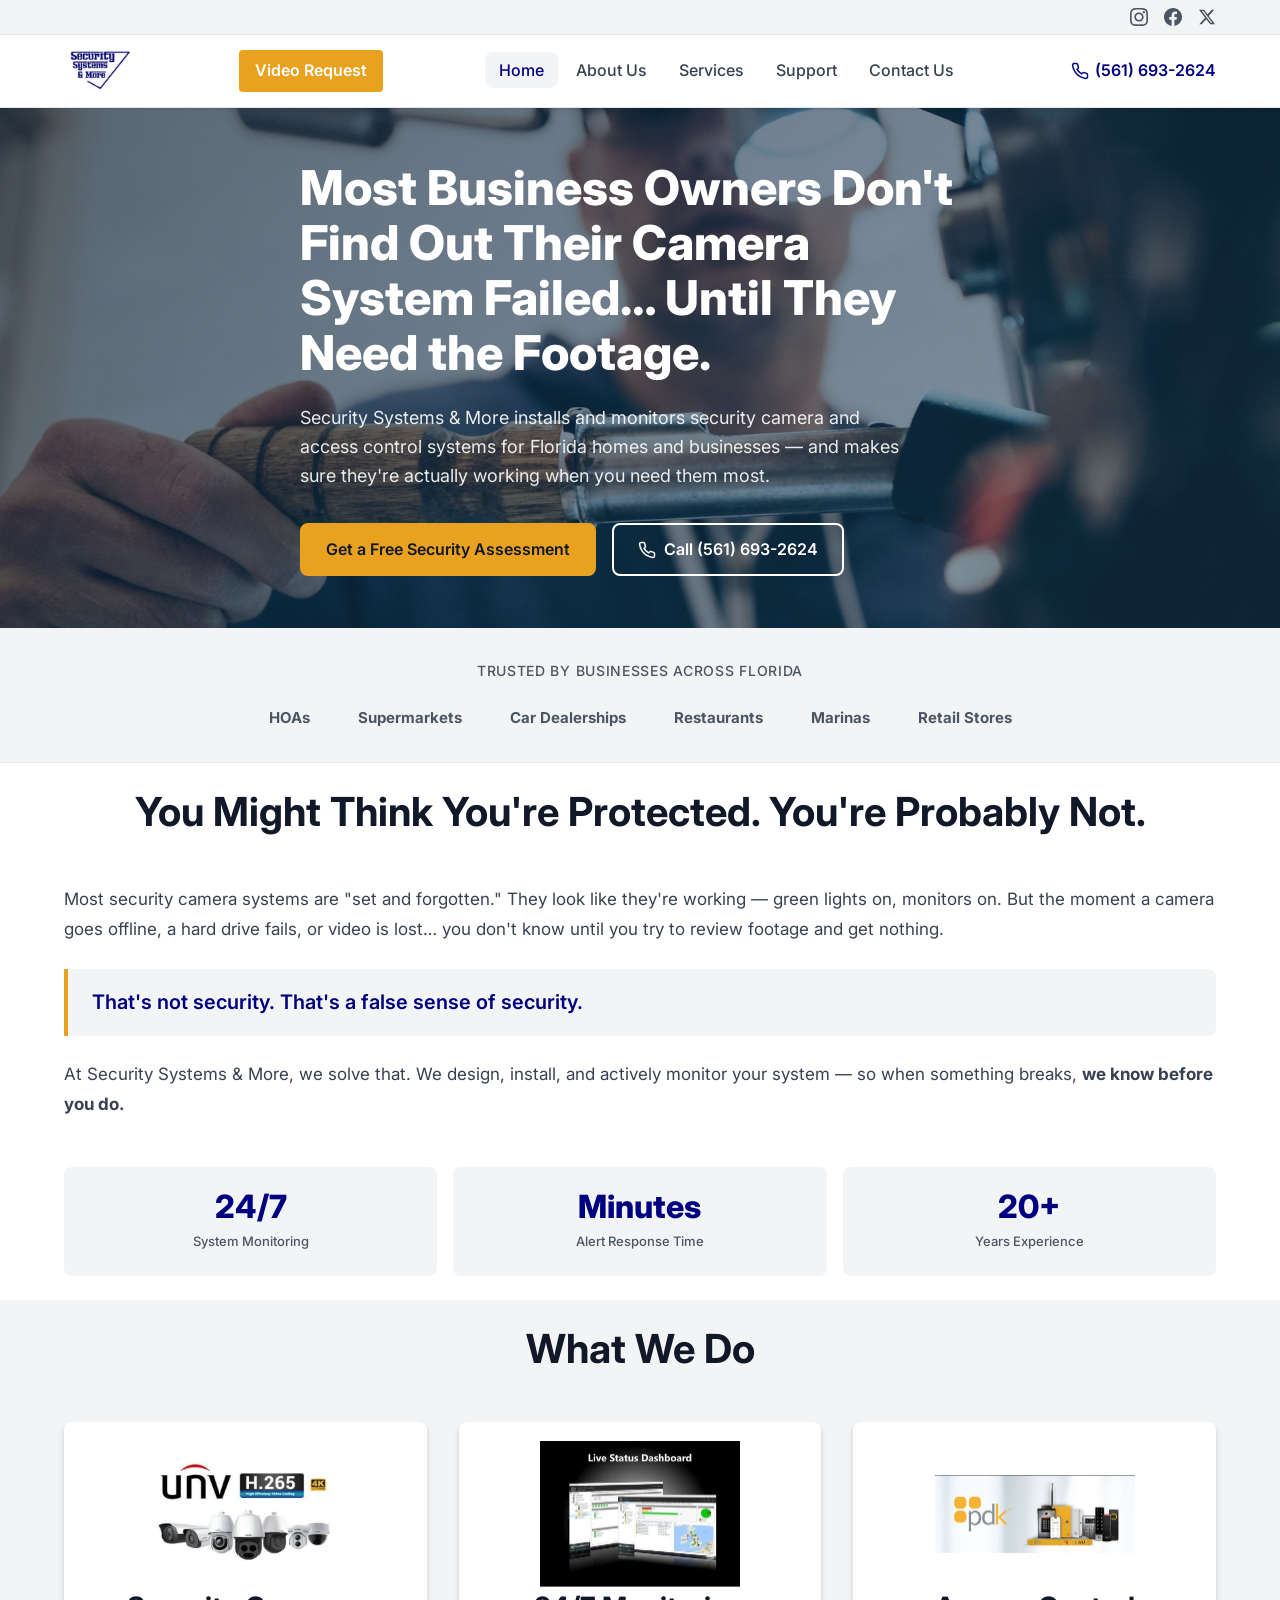
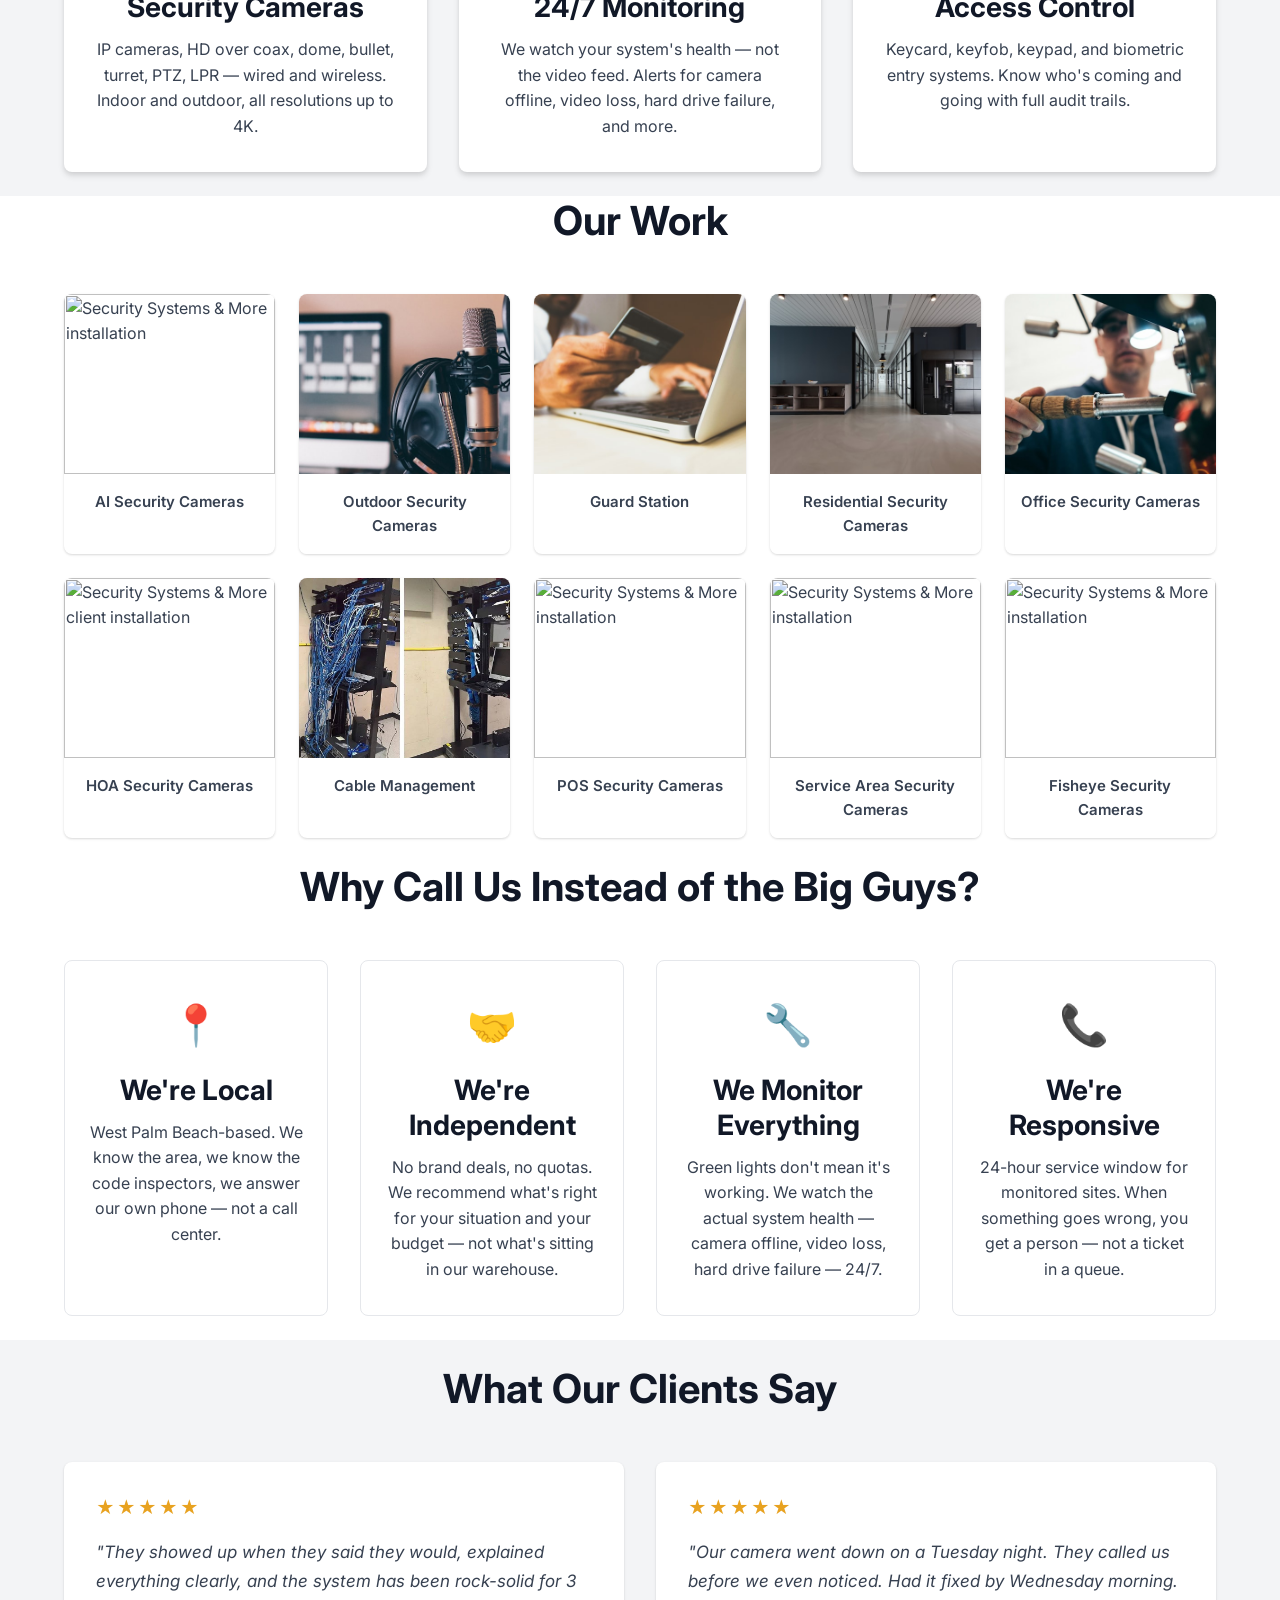
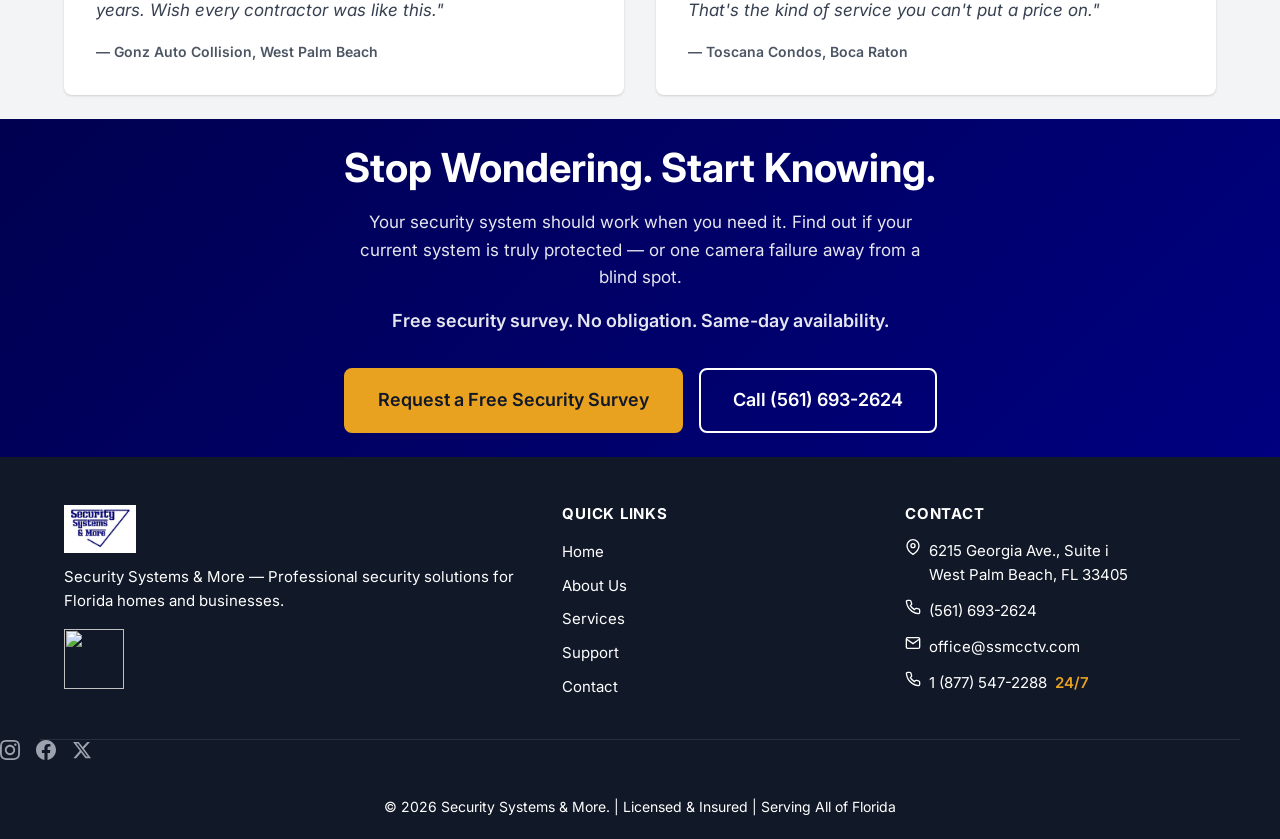
==== index.html @ dcb5bee9 "Move AI Security Cameras to first position" ====
<div class="top-bar"><div class="container top-bar-inner"><div class="top-bar-social"><a href="https://www.instagram.com/ssm_cctv/" target="_blank" rel="noopener" aria-label="Instagram"><svg width="18" height="18" viewBox="0 0 24 24" fill="currentColor"><path d="M12 2.163c3.204 0 3.584.012 4.85.07 3.252.148 4.771 1.691 4.919 4.919.058 1.265.069 1.645.069 4.849 0 3.205-.012 3.584-.069 4.849-.149 3.225-1.664 4.771-4.919 4.919-1.266.058-1.644.07-4.85.07-3.204 0-3.584-.012-4.849-.07-3.26-.149-4.771-1.699-4.919-4.92-.058-1.265-.07-1.644-.07-4.849 0-3.204.013-3.583.07-4.849.149-3.227 1.664-4.771 4.919-4.919 1.266-.057 1.645-.069 4.849-.069zm0-2.163c-3.259 0-3.667.014-4.947.072-4.358.2-6.78 2.618-6.98 6.98-.059 1.281-.073 1.689-.073 4.948 0 3.259.014 3.668.072 4.948.2 4.358 2.618 6.78 6.98 6.98 1.281.058 1.689.072 4.948.072 3.259 0 3.668-.014 4.948-.072 4.354-.2 6.782-2.618 6.979-6.98.059-1.28.073-1.689.073-4.948 0-3.259-.014-3.667-.072-4.947-.196-4.354-2.617-6.78-6.979-6.98-1.281-.059-1.69-.073-4.949-.073zm0 5.838c-3.403 0-6.162 2.759-6.162 6.162s2.759 6.163 6.162 6.163 6.162-2.759 6.162-6.163c0-3.403-2.759-6.162-6.162-6.162zm0 10.162c-2.209 0-4-1.79-4-4 0-2.209 1.791-4 4-4s4 1.791 4 4c0 2.21-1.791 4-4 4zm6.406-11.845c-.796 0-1.441.645-1.441 1.44s.645 1.44 1.441 1.44c.795 0 1.439-.645 1.439-1.44s-.644-1.44-1.439-1.44z"></svg></a><a href="https://www.facebook.com/ssmcctv" target="_blank" rel="noopener" aria-label="Facebook"><svg width="18" height="18" viewBox="0 0 24 24" fill="currentColor"><path d="M24 12.073c0-6.627-5.373-12-12-12s-12 5.373-12 12c0 5.99 4.388 10.954 10.125 11.854v-8.385H7.078v-3.47h3.047V9.43c0-3.007 1.792-4.669 4.533-4.669 1.312 0 2.686.235 2.686.235v2.953H15.83c-1.491 0-1.956.925-1.956 1.874v2.25h3.328l-.532 3.47h-2.796v8.385C19.612 23.027 24 18.062 24 12.073z"></svg></a><a href="https://x.com/security_syst" target="_blank" rel="noopener" aria-label="X"><svg width="18" height="18" viewBox="0 0 24 24" fill="currentColor"><path d="M18.244 2.25h3.308l-7.227 8.26 8.502 11.24H16.17l-5.214-6.817L4.99 21.75H1.68l7.73-8.835L1.254 2.25H8.08l4.713 6.231zm-1.161 17.52h1.833L7.084 4.126H5.117z"></svg></a></div></div></div>
<!DOCTYPE html>
<html lang="en">
<head>
  <meta charset="UTF-8">
  <meta name="viewport" content="width=device-width, initial-scale=1.0">
  <meta name="description" content="Security Systems & More provides professional CCTV monitoring, security camera installation, and access control systems for Florida homes and businesses. 24/7 monitoring alerts you before you're exposed.">
  <meta property="og:title" content="Security Systems & More | Florida Security Cameras & CCTV Monitoring">
  <meta property="og:description" content="Professional CCTV monitoring, security camera installation, and access control systems for Florida homes and businesses. 24/7 monitoring alerts you before you're exposed.">
  <meta property="og:type" content="website">
  <meta property="og:url" content="https://securitysystemsandmore.com/">
  <meta property="og:image" content="https://securitysystemsandmore.com/og-image.png">
  <meta property="og:site_name" content="Security Systems & More">
  <title>Security Systems & More | Florida Security Cameras & CCTV Monitoring</title>
  <link rel="canonical" href="https://securitysystemsandmore.com/">
  <meta property="og:title" content="Security Systems & More | Florida Security Cameras & CCTV Monitoring">
  <meta property="og:description" content="Professional security camera and access control systems for Florida homes and businesses. 24/7 monitoring that actually watches your system.">
  <meta property="og:type" content="website">
  <meta property="og:locale" content="en_US">
  <link rel="icon" type="image/png" sizes="32x32" href="favicon-32.png">
  <link rel="icon" type="image/png" sizes="16x16" href="favicon-16.png">
  <link rel="apple-touch-icon" href="apple-touch-icon.png">
  <link rel="preconnect" href="https://fonts.googleapis.com">
  <link rel="preconnect" href="https://fonts.gstatic.com" crossorigin>
  <link href="https://fonts.googleapis.com/css2?family=Inter:wght@400;500;600;700;800&display=swap" rel="stylesheet">
  <link rel="stylesheet" href="styles.css">
<script type="application/ld+json">
{
  "@context": "https://schema.org",
  "@type": "LocalBusiness",
  "name": "Security Systems & More",
  "description": "Professional CCTV monitoring, security camera installation, and access control systems for Florida homes and businesses.",
  "url": "https://securitysystemsandmore.com",
  "telephone": "+1-561-693-2624",
  "priceRange": "$$",
  "image": "https://securitysystemsandmore.com/logo.png",
  "address": {
    "@type": "PostalAddress",
    "streetAddress": "6215 Georgia Ave., Suite i",
    "addressLocality": "West Palm Beach",
    "addressRegion": "FL",
    "postalCode": "33405",
    "addressCountry": "US"
  },
  "geo": {
    "@type": "GeoCoordinates",
    "latitude": 26.6834,
    "longitude": -80.0364
  },
  "openingHoursSpecification": [
    {
      "@type": "OpeningHoursSpecification",
      "dayOfWeek": ["Monday", "Tuesday", "Wednesday", "Thursday", "Friday"],
      "opens": "09:00",
      "closes": "17:00"
    }
  ],
  "areaServed": {
    "@type": "State",
    "name": "Florida"
  },
  "sameAs": [
    "https://www.instagram.com/ssm_cctv/",
    "https://www.facebook.com/ssmcctv",
    "https://x.com/security_syst"
  ],
  "contactPoint": {
    "@type": "ContactPoint",
    "telephone": "+1-877-547-2288",
    "contactType": "customer support",
    "availableLanguage": "English"
  }
}
</script>
</head>
<body>

  <!-- Navigation -->
  <header class="site-header" id="header">
    <div class="container header-inner">
      <a href="index.html" class="logo" aria-label="Security Systems & More Home">
        <img src="logo.png" alt="Security Systems & More" class="logo-img">
        
      </a>
      <a href="video-request.html" class="header-cta" style="background: var(--accent); color: white; padding: 0.5rem 1rem; border-radius: 4px; text-decoration: none; font-weight: 600; white-space: nowrap;">Video Request</a>
      <nav class="main-nav" id="main-nav" aria-label="Main navigation">
        <ul class="nav-list">
          <li><a href="index.html" class="nav-link active">Home</a></li>
          <li><a href="about.html" class="nav-link">About Us</a></li>
          <li><a href="services.html" class="nav-link">Services</a></li>
          <li><a href="support.html" class="nav-link">Support</a></li>
          <li><a href="contact.html" class="nav-link">Contact Us</a></li>
        </ul>
      </nav>
      <a href="tel:+15616932624" class="header-phone" aria-label="Call us">
        <svg width="18" height="18" viewBox="0 0 24 24" fill="none" stroke="currentColor" stroke-width="2"><path d="M22 16.92v3a2 2 0 0 1-2.18 2 19.79 19.79 0 0 1-8.63-3.07 19.5 19.5 0 0 1-6-6 19.79 19.79 0 0 1-3.07-8.67A2 2 0 0 1 4.11 2h3a2 2 0 0 1 2 1.72 12.84 12.84 0 0 0 .7 2.81 2 2 0 0 1-.45 2.11L8.09 9.91a16 16 0 0 0 6 6l1.27-1.27a2 2 0 0 1 2.11-.45 12.84 12.84 0 0 0 2.81.7A2 2 0 0 1 22 16.92z"></path></svg>
        (561) 693-2624
      </a>
      <button class="mobile-menu-btn" id="mobile-menu-btn" aria-label="Open menu" aria-expanded="false">
        <span class="hamburger-line"></span>
        <span class="hamburger-line"></span>
        <span class="hamburger-line"></span>
      </button>
    </div>
  </header>

  <main id="page">

    <!-- Hero Section -->
    <section class="hero">
      <div class="hero-bg-image" aria-hidden="true">
        <img src="hero-bg.jpg" alt="" loading="eager">
        <div class="hero-overlay"></div>
      </div>
      <div class="container hero-inner">
        <div class="hero-content">
          <h1 class="hero-heading">Most Business Owners Don't Find Out Their Camera System Failed… Until They Need the Footage.</h1>
          <p class="hero-sub">Security Systems & More installs and monitors security camera and access control systems for Florida homes and businesses — and makes sure they're actually working when you need them most.</p>
          <div class="hero-ctas">
            <a href="contact.html" class="btn btn-primary">Get a Free Security Assessment</a>
            <a href="tel:+15616932624" class="btn btn-outline-light">
              <svg width="18" height="18" viewBox="0 0 24 24" fill="none" stroke="currentColor" stroke-width="2"><path d="M22 16.92v3a2 2 0 0 1-2.18 2 19.79 19.79 0 0 1-8.63-3.07 19.5 19.5 0 0 1-6-6 19.79 19.79 0 0 1-3.07-8.67A2 2 0 0 1 4.11 2h3a2 2 0 0 1 2 1.72 12.84 12.84 0 0 0 .7 2.81 2 2 0 0 1-.45 2.11L8.09 9.91a16 16 0 0 0 6 6l1.27-1.27a2 2 0 0 1 2.11-.45 12.84 12.84 0 0 0 2.81.7A2 2 0 0 1 22 16.92z"/></svg>
              Call (561) 693-2624
            </a>
          </div>
        </div>
      </div>
    </section>

    <!-- Trust Bar -->
    <section class="trust-bar">
      <div class="container">
        <p class="trust-label">Trusted by businesses across Florida</p>
        <div class="trust-logos">
          <div class="trust-logo">HOAs</div>
          <div class="trust-logo">Supermarkets</div>
          <div class="trust-logo">Car Dealerships</div>
          <div class="trust-logo">Restaurants</div>
          <div class="trust-logo">Marinas</div>
          <div class="trust-logo">Retail Stores</div>
        </div>
      </div>
    </section>

    <!-- Problem Section -->
    <section class="problem-section">
      <div class="container">
        <h2 class="section-heading">You Might Think You're Protected. You're Probably Not.</h2>
        <div class="problem-content">
          <div class="problem-text">
            <p>Most security camera systems are "set and forgotten." They look like they're working — green lights on, monitors on. But the moment a camera goes offline, a hard drive fails, or video is lost… you don't know until you try to review footage and get nothing.</p>
            <p class="problem-highlight">That's not security. That's a false sense of security.</p>
            <p>At Security Systems & More, we solve that. We design, install, and actively monitor your system — so when something breaks, <strong>we know before you do.</strong></p>
          </div>
          <div class="problem-stats">
            <div class="stat-box">
              <span class="stat-number">24/7</span>
              <span class="stat-label">System Monitoring</span>
            </div>
            <div class="stat-box">
              <span class="stat-number">Minutes</span>
              <span class="stat-label">Alert Response Time</span>
            </div>
            <div class="stat-box">
              <span class="stat-number">20+</span>
              <span class="stat-label">Years Experience</span>
            </div>
          </div>
        </div>
      </div>
    </section>

    <!-- Services Overview -->
    <section class="process-section">
      <div class="container">
        <h2 class="section-heading">What We Do</h2>
        <div class="process-grid">
          <div class="process-card">
            <div class="process-icon"><img src="images/icon-camera.jpg" alt="Security Cameras"></div>
            <h3>Security Cameras</h3>
            <p>IP cameras, HD over coax, dome, bullet, turret, PTZ, LPR — wired and wireless. Indoor and outdoor, all resolutions up to 4K.</p>
          </div>
          <div class="process-card">
            <div class="process-icon"><img src="images/icon-monitoring.jpg" alt="24/7 Monitoring"></div>
            <h3>24/7 Monitoring</h3>
            <p>We watch your system's health — not the video feed. Alerts for camera offline, video loss, hard drive failure, and more.</p>
          </div>
          <div class="process-card">
            <div class="process-icon"><img src="images/icon-access.jpg" alt="Access Control"></div>
            <h3>Access Control</h3>
            <p>Keycard, keyfob, keypad, and biometric entry systems. Know who's coming and going with full audit trails.</p>
          </div>
        </div>
      </div>
    </section>

    <!-- Gallery Strip -->
    <section class="gallery-section">
      <div class="container">
        <h2 class="section-heading">Our Work</h2>
        <div class="gallery-grid">
<div class="gallery-item">
            <img src="gallery-cam7.jpg" alt="Security Systems & More installation" loading="lazy">
            <div class="gallery-caption">AI Security Cameras</div>
          </div>
<div class="gallery-item">
            <img src="gallery-cam1.jpg" alt="Security camera mounted on building exterior" loading="lazy">
            <div class="gallery-caption">Outdoor Security Cameras</div>
          </div>
<div class="gallery-item">
            <img src="gallery-cam2.jpg" alt="Security camera system installation" loading="lazy">
            <div class="gallery-caption">Guard Station</div>
          </div>
<div class="gallery-item">
            <img src="gallery-cam3.jpg" alt="Surveillance camera close-up" loading="lazy">
            <div class="gallery-caption">Residential Security Cameras</div>
          </div>
<div class="gallery-item">
            <img src="gallery-cam4.jpg" alt="Security camera outdoor installation" loading="lazy">
            <div class="gallery-caption">Office Security Cameras</div>
          </div>
<div class="gallery-item">
            <img src="gallery-cam5.jpg" alt="Security Systems & More client installation" loading="lazy">
            <div class="gallery-caption">HOA Security Cameras</div>
          </div>
<div class="gallery-item">
            <img src="gallery-cam6.jpg" alt="Security Systems & More installation" loading="lazy">
            <div class="gallery-caption">Cable Management</div>
          </div>
<div class="gallery-item">
            <img src="gallery-cam8.jpg" alt="Security Systems & More installation" loading="lazy">
            <div class="gallery-caption">POS Security Cameras</div>
          </div>
<div class="gallery-item">
            <img src="gallery-cam9.jpg" alt="Security Systems & More installation" loading="lazy">
            <div class="gallery-caption">Service Area Security Cameras</div>
          </div>
<div class="gallery-item">
            <img src="gallery-cam10.jpg" alt="Security Systems & More installation" loading="lazy">
            <div class="gallery-caption">Fisheye Security Cameras</div>
          </div>
          </div>
        </section>

    <!-- Differentiators -->
    <section class="diff-section">
      <div class="container">
        <h2 class="section-heading">Why Call Us Instead of the Big Guys?</h2>
        <div class="diff-grid">
          <div class="diff-card">
            <div class="diff-icon">📍</div>
            <h3>We're Local</h3>
            <p>West Palm Beach-based. We know the area, we know the code inspectors, we answer our own phone — not a call center.</p>
          </div>
          <div class="diff-card">
            <div class="diff-icon">🤝</div>
            <h3>We're Independent</h3>
            <p>No brand deals, no quotas. We recommend what's right for your situation and your budget — not what's sitting in our warehouse.</p>
          </div>
          <div class="diff-card">
            <div class="diff-icon">🔧</div>
            <h3>We Monitor Everything</h3>
            <p>Green lights don't mean it's working. We watch the actual system health — camera offline, video loss, hard drive failure — 24/7.</p>
          </div>
          <div class="diff-card">
            <div class="diff-icon">📞</div>
            <h3>We're Responsive</h3>
            <p>24-hour service window for monitored sites. When something goes wrong, you get a person — not a ticket in a queue.</p>
          </div>
        </div>
      </div>
    </section>

    <section class="testimonials-section">
      <div class="container">
        <h2 class="section-heading">What Our Clients Say</h2>
        <div class="testimonials-grid">
          <div class="testimonial-card">
            <div class="testimonial-stars">★★★★★</div>
            <p class="testimonial-text">"They showed up when they said they would, explained everything clearly, and the system has been rock-solid for 3 years. Wish every contractor was like this."</p>
            <p class="testimonial-author">— Gonz Auto Collision, West Palm Beach</p>
          </div>
          <div class="testimonial-card">
            <div class="testimonial-stars">★★★★★</div>
            <p class="testimonial-text">"Our camera went down on a Tuesday night. They called us before we even noticed. Had it fixed by Wednesday morning. That's the kind of service you can't put a price on."</p>
            <p class="testimonial-author">— Toscana Condos, Boca Raton</p>
          </div>
        </div>
      </div>
    </section>

    <!-- CTA Section -->
    <section class="cta-section">
      <div class="container">
        <h2>Stop Wondering. Start Knowing.</h2>
        <p>Your security system should work when you need it. Find out if your current system is truly protected — or one camera failure away from a blind spot.</p>
        <p class="cta-sub">Free security survey. No obligation. Same-day availability.</p>
        <div class="cta-buttons">
          <a href="contact.html" class="btn btn-primary btn-lg">Request a Free Security Survey</a>
          <a href="tel:+15616932624" class="btn btn-outline-white btn-lg">Call (561) 693-2624</a>
      
        </div>
      </div>
    </section>

  </main>

  <!-- Footer -->
  <footer class="site-footer">
    <div class="container footer-inner">
      <div class="footer-brand">
        <a href="index.html" class="footer-logo">
          <img src="logo.png" alt="Security Systems & More" class="logo-img">
          
        </a>
        <p class="footer-tagline">Security Systems & More — Professional security solutions for Florida homes and businesses.</p>
        <img src="images/footer-logo.png" alt="" style="height: 60px; margin-top: 0.75rem;">
      </div>
      <div class="footer-links">
        <h4>Quick Links</h4>
        <ul>
          <li><a href="index.html">Home</a></li>
          <li><a href="about.html">About Us</a></li>
          <li><a href="services.html">Services</a></li>
          <li><a href="support.html">Support</a></li>
          <li><a href="contact.html">Contact</a></li>
        </ul>
      </div>
      <div class="footer-contact">
        <h4>Contact</h4>
        <p>
          <svg width="16" height="16" viewBox="0 0 24 24" fill="none" stroke="currentColor" stroke-width="2"><path d="M21 10c0 7-9 13-9 13s-9-6-9-13a9 9 0 0 1 18 0z"></path><circle cx="12" cy="10" r="3"></circle></svg>
          6215 Georgia Ave., Suite i<br>West Palm Beach, FL 33405
        </p>
        <p>
          <svg width="16" height="16" viewBox="0 0 24 24" fill="none" stroke="currentColor" stroke-width="2"><path d="M22 16.92v3a2 2 0 0 1-2.18 2 19.79 19.79 0 0 1-8.63-3.07 19.5 19.5 0 0 1-6-6 19.79 19.79 0 0 1-3.07-8.67A2 2 0 0 1 4.11 2h3a2 2 0 0 1 2 1.72 12.84 12.84 0 0 0 .7 2.81 2 2 0 0 1-.45 2.11L8.09 9.91a16 16 0 0 0 6 6l1.27-1.27a2 2 0 0 1 2.11-.45 12.84 12.84 0 0 0 2.81.7A2 2 0 0 1 22 16.92z"/></svg>
          <a href="tel:+15616932624">(561) 693-2624</a>
        </p>
        <p>
          <svg width="16" height="16" viewBox="0 0 24 24" fill="none" stroke="currentColor" stroke-width="2"><path d="M4 4h16c1.1 0 2 .9 2 2v12c0 1.1-.9 2-2 2H4c-1.1 0-2-.9-2-2V6c0-1.1.9-2 2-2z"></path><polyline points="22,6 12,13 2,6"></polyline></svg>
          <a href="mailto:office@ssmcctv.com">office@ssmcctv.com</a>
        </p>
        <p>
          <svg width="16" height="16" viewBox="0 0 24 24" fill="none" stroke="currentColor" stroke-width="2"><path d="M22 16.92v3a2 2 0 0 1-2.18 2 19.79 19.79 0 0 1-8.63-3.07 19.5 19.5 0 0 1-6-6 19.79 19.79 0 0 1-3.07-8.67A2 2 0 0 1 4.11 2h3a2 2 0 0 1 2 1.72 12.84 12.84 0 0 0 .7 2.81 2 2 0 0 1-.45 2.11L8.09 9.91a16 16 0 0 0 6 6l1.27-1.27a2 2 0 0 1 2.11-.45 12.84 12.84 0 0 0 2.81.7A2 2 0 0 1 22 16.92z"></path></svg>
          <a href="tel:+18775472288">1 (877) 547-2288</a> <span style="color: var(--accent); font-weight: 600;">24/7</span>
        </p>
      </div>
    </div>
        <div class="footer-social">
          <a href="https://www.instagram.com/ssm_cctv/" target="_blank" rel="noopener" aria-label="Instagram"><svg width="20" height="20" viewBox="0 0 24 24" fill="currentColor"><path d="M12 2.163c3.204 0 3.584.012 4.85.07 3.252.148 4.771 1.691 4.919 4.919.058 1.265.069 1.645.069 4.849 0 3.205-.012 3.584-.069 4.849-.149 3.225-1.664 4.771-4.919 4.919-1.266.058-1.644.07-4.85.07-3.204 0-3.584-.012-4.849-.07-3.26-.149-4.771-1.699-4.919-4.92-.058-1.265-.07-1.644-.07-4.849 0-3.204.013-3.583.07-4.849.149-3.227 1.664-4.771 4.919-4.919 1.266-.057 1.645-.069 4.849-.069zm0-2.163c-3.259 0-3.667.014-4.947.072-4.358.2-6.78 2.618-6.98 6.98-.059 1.281-.073 1.689-.073 4.948 0 3.259.014 3.668.072 4.948.2 4.358 2.618 6.78 6.98 6.98 1.281.058 1.689.072 4.948.072 3.259 0 3.668-.014 4.948-.072 4.354-.2 6.782-2.618 6.979-6.98.059-1.28.073-1.689.073-4.948 0-3.259-.014-3.667-.072-4.947-.196-4.354-2.617-6.78-6.979-6.98-1.281-.059-1.69-.073-4.949-.073zm0 5.838c-3.403 0-6.162 2.759-6.162 6.162s2.759 6.163 6.162 6.163 6.162-2.759 6.162-6.163c0-3.403-2.759-6.162-6.162-6.162zm0 10.162c-2.209 0-4-1.79-4-4 0-2.209 1.791-4 4-4s4 1.791 4 4c0 2.21-1.791 4-4 4zm6.406-11.845c-.796 0-1.441.645-1.441 1.44s.645 1.44 1.441 1.44c.795 0 1.439-.645 1.439-1.44s-.644-1.44-1.439-1.44z"></path></svg></a>
          <a href="https://www.facebook.com/ssmcctv" target="_blank" rel="noopener" aria-label="Facebook"><svg width="20" height="20" viewBox="0 0 24 24" fill="currentColor"><path d="M24 12.073c0-6.627-5.373-12-12-12s-12 5.373-12 12c0 5.99 4.388 10.954 10.125 11.854v-8.385H7.078v-3.47h3.047V9.43c0-3.007 1.792-4.669 4.533-4.669 1.312 0 2.686.235 2.686.235v2.953H15.83c-1.491 0-1.956.925-1.956 1.874v2.25h3.328l-.532 3.47h-2.796v8.385C19.612 23.027 24 18.062 24 12.073z"></path></svg></a>
          <a href="https://x.com/security_syst" target="_blank" rel="noopener" aria-label="X"><svg width="20" height="20" viewBox="0 0 24 24" fill="currentColor"><path d="M18.244 2.25h3.308l-7.227 8.26 8.502 11.24H16.17l-5.214-6.817L4.99 21.75H1.68l7.73-8.835L1.254 2.25H8.08l4.713 6.231zm-1.161 17.52h1.833L7.084 4.126H5.117z"></path></svg></a>
        </div>
    <div class="footer-bottom">
      <div class="container">
        <p>© 2026 Security Systems & More. | Licensed & Insured | Serving All of Florida</p>
      </div>
    </div>
  </footer>

  

<!-- Chat Popup Notification -->
<div id="chat-popup" class="chat-popup" style="display:none;">
  <div class="chat-popup-content">
    <span class="chat-popup-close" onclick="closeChatPopup()">×</span>
    <div class="chat-popup-icon">💬</div>
    <div class="chat-popup-text">
      <strong>Chat with us!</strong>
      <p>Have questions? We are here to help.</p>
      <p style="font-size: 0.8rem; opacity: 0.9;">Mon-Fri 9am-5pm</p>
    </div>
  </div>
</div>
<style>
.chat-popup {
  position: fixed;
  bottom: 140px;
  right: 20px;
  z-index: 9999;
  animation: slideUp 0.5s ease-out forwards;
  font-family: inherit;
}
@keyframes slideUp {
  from { opacity: 0; transform: translateY(30px); }
  to { opacity: 1; transform: translateY(0); }
}
.chat-popup-content {
  background: #0055a4;
  color: white;
  padding: 1rem 1.25rem;
  border-radius: 12px;
  box-shadow: 0 4px 20px rgba(0,0,0,0.25);
  display: flex;
  align-items: center;
  gap: 0.75rem;
  max-width: 280px;
  position: relative;
  animation: pulse 2s infinite;
}
@keyframes pulse {
  0%, 100% { box-shadow: 0 4px 20px rgba(0,0,0,0.25); }
  50% { box-shadow: 0 4px 30px rgba(0,85,164,0.5); }
}
.chat-popup-icon { font-size: 1.75rem; flex-shrink: 0; }
.chat-popup-text { font-size: 0.9rem; line-height: 1.4; }
.chat-popup-text strong { display: block; margin-bottom: 0.25rem; }
.chat-popup-text p { margin: 0; opacity: 0.9; }
.chat-popup-close {
  position: absolute;
  top: -8px;
  right: -8px;
  background: #003366;
  color: white;
  width: 24px;
  height: 24px;
  border-radius: 50%;
  text-align: center;
  line-height: 24px;
  cursor: pointer;
  font-size: 1rem;
}
.chat-popup-close:hover { background: #002244; }
</style>
<script>
function closeChatPopup() {
  document.getElementById("chat-popup").style.display = "none";
  localStorage.setItem("chatPopupShown" , "true");
}
window.addEventListener("load", function() {
  if (!localStorage.getItem("chatPopupShown")) {
    setTimeout(function() {
      document.getElementById("chat-popup").style.display = "block";
    }, 3000);
  }
});
</script>
<script src="script.js"></script>

<!-- Start Pidj Chat Code -->
<script type="text/javascript">
(function() {
var pc = document.createElement("script"); pc.type = "text/javascript"; pc.async = true;
pc.src = "https://bubble.broadvoice.com/chat/button/pc:20e048a5-22ce-5022-b786-1fc5341ee40c:aDxza.js?t=" + Date.now() + "";
var s = document.getElementsByTagName("script")[0]; s.parentNode.insertBefore(pc, s);
})();
</script>
<!-- End Pidj Chat Code -->

<style>
.chat-popup {
  position: fixed;
  bottom: 140px;
  right: 20px;
  z-index: 9999;
  animation: slideUp 0.5s ease-out forwards;
  font-family: inherit;
}
@keyframes slideUp {
  from { opacity: 0; transform: translateY(30px); }
  to { opacity: 1; transform: translateY(0); }
}
.chat-popup-content {
  background: #0055a4;
  color: white;
  padding: 1rem 1.25rem;
  border-radius: 12px;
  box-shadow: 0 4px 20px rgba(0,0,0,0.25);
  display: flex;
  align-items: center;
  gap: 0.75rem;
  max-width: 280px;
  position: relative;
  animation: pulse 2s infinite;
}
@keyframes pulse {
  0%, 100% { box-shadow: 0 4px 20px rgba(0,0,0,0.25); }
  50% { box-shadow: 0 4px 30px rgba(0,85,164,0.5); }
}
.chat-popup-icon { font-size: 1.75rem; flex-shrink: 0; }
.chat-popup-text { font-size: 0.9rem; line-height: 1.4; }
.chat-popup-text strong { display: block; margin-bottom: 0.25rem; }
.chat-popup-text p { margin: 0; opacity: 0.9; }
.chat-popup-close {
  position: absolute;
  top: -8px;
  right: -8px;
  background: #003366;
  color: white;
  width: 24px;
  height: 24px;
  border-radius: 50%;
  text-align: center;
  line-height: 24px;
  cursor: pointer;
  font-size: 1rem;
}
.chat-popup-close:hover { background: #002244; }
</style>
<script>
function closeChatPopup() {
  document.getElementById('chat-popup').style.display = 'none';
  localStorage.setItem('chatPopupShown' , 'true');
}
window.addEventListener('load', function() {
  if (!localStorage.getItem('chatPopupShown')) {
    setTimeout(function() {
      document.getElementById('chat-popup').style.display = 'block';
    }, 3000);
  }
});
</script>
</body>
</html>
---- styles.css ----
/* ============================================
   Security Systems & More — Styles
   Modern, responsive, professional
   ============================================ */

/* --- CSS Variables --- */
:root {
  --primary: #000080;
  --primary-dark: #000050;
  --primary-light: #0000b3;
  --accent: #e8a220;
  --accent-dark: #c78510;
  --dark: #111827;
  --gray-900: #1f2937;
  --gray-700: #374151;
  --gray-600: #4b5563;
  --gray-400: #9ca3af;
  --gray-200: #e5e7eb;
  --gray-100: #f3f4f6;
  --white: #ffffff;
  --error: #dc2626;
  --success: #16a34a;

  --font: 'Inter', -apple-system, BlinkMacSystemFont, 'Segoe UI', sans-serif;
  --radius: 8px;
  --shadow: 0 1px 3px rgba(0,0,0,0.1), 0 1px 2px rgba(0,0,0,0.06);
  --shadow-md: 0 4px 6px rgba(0,0,0,0.1), 0 2px 4px rgba(0,0,0,0.06);
  --shadow-lg: 0 10px 15px rgba(0,0,0,0.1), 0 4px 6px rgba(0,0,0,0.05);
  --transition: 0.2s ease;
}

/* --- Reset & Base --- */
*, *::before, *::after {
  box-sizing: border-box;
  margin: 0;
  padding: 0;
}

html {
  scroll-behavior: smooth;
  font-size: 16px;
}

body {
  font-family: var(--font);
  color: var(--gray-700);
  line-height: 1.6;
  background: var(--white);
  -webkit-font-smoothing: antialiased;
}

img {
  max-width: 100%;
  height: auto;
  display: block;
}

a {
  color: var(--primary);
  text-decoration: none;
  transition: color var(--transition);
}

a:hover {
  color: var(--primary-light);
}

ul {
  list-style: none;
}

/* --- Typography --- */
h1, h2, h3, h4, h5, h6 {
  color: var(--dark);
  font-weight: 700;
  line-height: 1.25;
}

h1 { font-size: clamp(2rem, 5vw, 3.5rem); font-weight: 800; }
h2 { font-size: clamp(1.75rem, 4vw, 2.5rem); }
h3 { font-size: clamp(1.25rem, 3vw, 1.75rem); }
h4 { font-size: 1.125rem; }

p { margin-bottom: 1rem; }
p:last-child { margin-bottom: 0; }

/* --- Layout --- */
.container {
  max-width: 1200px;
  margin: 0 auto;
  padding: 0 1.5rem;
}

/* --- Buttons --- */
.btn {
  display: inline-flex;
  align-items: center;
  justify-content: center;
  gap: 0.5rem;
  padding: 0.75rem 1.5rem;
  font-family: var(--font);
  font-size: 1rem;
  font-weight: 600;
  border-radius: var(--radius);
  border: 2px solid transparent;
  cursor: pointer;
  transition: all var(--transition);
  text-decoration: none;
  white-space: nowrap;
}

.btn-primary {
  background: var(--accent);
  color: var(--dark);
  border-color: var(--accent);
}

.btn-primary:hover {
  background: var(--accent-dark);
  border-color: var(--accent-dark);
  color: var(--dark);
}

.btn-outline-light {
  background: transparent;
  color: var(--white);
  border-color: var(--white);
}

.btn-outline-light:hover {
  background: var(--white);
  color: var(--primary);
}

.btn-outline-white {
  background: transparent;
  color: var(--white);
  border-color: var(--white);
}

.btn-outline-white:hover {
  background: var(--white);
  color: var(--primary);
}

.btn-outline {
  background: transparent;
  color: var(--primary);
  border-color: var(--primary);
}

.btn-outline:hover {
  background: var(--primary);
  color: var(--white);
}

.btn-lg {
  padding: 1rem 2rem;
  font-size: 1.125rem;
}

.btn-block {
  width: 100%;
}

/* --- Site Header --- */
.site-header {
  background: var(--white);
  border-bottom: 1px solid var(--gray-200);
  position: sticky;
  top: 0;
  z-index: 100;
  box-shadow: var(--shadow);
}

.header-inner {
  display: flex;
  align-items: center;
  justify-content: space-between;
  height: 72px;
}

.logo {
  display: flex;
  align-items: center;
  gap: 0.5rem;
  text-decoration: none;
}

.logo-img {
  height: 48px;
  width: auto;
  display: block;
}

.logo-icon {
  font-size: 1.75rem;
}

.logo-text {
  font-size: 1.5rem;
  font-weight: 800;
  color: var(--primary);
  letter-spacing: -0.025em;
}

.main-nav .nav-list {
  display: flex;
  align-items: center;
  gap: 0.25rem;
}

.nav-link {
  padding: 0.5rem 0.875rem;
  font-weight: 500;
  color: var(--gray-700);
  border-radius: var(--radius);
  transition: all var(--transition);
}

.nav-link:hover,
.nav-link.active {
  color: var(--primary);
  background: var(--gray-100);
}

.nav-cta {
  background: var(--accent);
  color: var(--dark) !important;
  font-weight: 600;
}

.nav-cta:hover {
  background: var(--accent-dark);
}

.header-phone {
  display: flex;
  align-items: center;
  gap: 0.375rem;
  font-weight: 600;
  color: var(--primary);
  white-space: nowrap;
}

.header-phone:hover {
  color: var(--accent-dark);
}

.mobile-menu-btn {
  display: none;
  flex-direction: column;
  justify-content: center;
  gap: 5px;
  width: 40px;
  height: 40px;
  background: none;
  border: none;
  cursor: pointer;
  padding: 8px;
  border-radius: var(--radius);
}

.mobile-menu-btn:hover {
  background: var(--gray-100);
}

.hamburger-line {
  display: block;
  width: 100%;
  height: 2px;
  background: var(--gray-700);
  border-radius: 2px;
  transition: var(--transition);
}

/* --- Hero with Background Image --- */
.hero {
  position: relative;
  background: var(--primary-dark);
  color: var(--white);
  padding: 0;
  overflow: hidden;
  min-height: 520px;
  display: flex;
  align-items: center;
}

.hero-bg-image {
  position: absolute;
  inset: 0;
  z-index: 0;
}

.hero-bg-image img {
  width: 100%;
  height: 100%;
  object-fit: cover;
  object-position: center;
}

.hero-overlay {
  position: absolute;
  inset: 0;
  background: linear-gradient(135deg, rgba(10,30,55,0.65) 0%, rgba(26,58,92,0.50) 100%);
}

.hero-inner {
  position: relative;
  z-index: 1;
  padding: 1.5rem 0;
}

.hero-content {
  max-width: 680px;
  background: none;
  padding: 0;
  border-radius: 0;
}

.hero-heading {
  color: var(--white);
  margin-bottom: 1.5rem;
  line-height: 1.15;
  font-size: clamp(1.875rem, 5vw, 3rem);
}

.hero-sub {
  font-size: 1.125rem;
  color: rgba(255,255,255,0.9);
  margin-bottom: 2rem;
  max-width: 600px;
}

.hero-ctas {
  display: flex;
  flex-wrap: wrap;
  gap: 1rem;
}

/* --- Trust Bar --- */
.trust-bar {
  background: var(--gray-100);
  padding: 2rem 0;
  border-bottom: 1px solid var(--gray-200);
}

.trust-label {
  text-align: center;
  font-size: 0.875rem;
  font-weight: 500;
  color: var(--gray-600);
  text-transform: uppercase;
  letter-spacing: 0.05em;
  margin-bottom: 1.5rem;
}

.trust-logos {
  display: flex;
  flex-wrap: wrap;
  justify-content: center;
  gap: 1.5rem 3rem;
}

.trust-logo {
  font-weight: 700;
  color: var(--gray-600);
  font-size: 0.9375rem;
  opacity: 1;
  transition: opacity var(--transition);
}

.trust-logo:hover {
  opacity: 1;
}

/* --- Section Headings --- */
.section-heading {
  text-align: center;
  margin-bottom: 3rem;
}

/* --- Problem Section --- */
.problem-section {
  padding: 1.5rem 0;
  background: var(--white);
}

.problem-content {
  display: grid;
  grid-template-columns: 1fr;
  gap: 3rem;
  align-items: center;
}

.problem-text p {
  font-size: 1.0625rem;
  line-height: 1.75;
}

.problem-highlight {
  font-size: 1.25rem !important;
  font-weight: 600;
  color: var(--primary);
  padding: 1rem 1.5rem;
  background: var(--gray-100);
  border-left: 4px solid var(--accent);
  border-radius: 0 var(--radius) var(--radius) 0;
  margin: 1.5rem 0;
}

.problem-stats {
  display: grid;
  grid-template-columns: repeat(3, 1fr);
  gap: 1rem;
}

.stat-box {
  text-align: center;
  padding: 1.5rem 1rem;
  background: var(--gray-100);
  border-radius: var(--radius);
}

.stat-number {
  display: block;
  font-size: 2rem;
  font-weight: 800;
  color: var(--primary);
  line-height: 1;
  margin-bottom: 0.5rem;
}

.stat-label {
  font-size: 0.8125rem;
  color: var(--gray-600);
  font-weight: 500;
}

/* --- Process Section --- */
.process-section {
  padding: 1.5rem 0;
  background: var(--gray-100);
}

.process-grid {
  display: grid;
  grid-template-columns: repeat(auto-fit, minmax(280px, 1fr));
  gap: 2rem;
}

.process-card {
  background: var(--white);
  padding: 2rem;
  border-radius: var(--radius);
  box-shadow: var(--shadow-md);
  text-align: center;
  transition: transform var(--transition), box-shadow var(--transition);
}

.process-card:hover {
  transform: translateY(-4px);
  box-shadow: var(--shadow-lg);
}

.process-number {
  display: inline-flex;
  align-items: center;
  justify-content: center;
  width: 48px;
  height: 48px;
  background: var(--primary);
  color: var(--white);
  font-size: 1.25rem;
  font-weight: 800;
  border-radius: 50%;
  margin-bottom: 1rem;
}

.process-card h3 {
  margin-bottom: 0.75rem;
}

/* --- Differentiators --- */
.diff-section {
  padding: 1.5rem 0;
  background: var(--white);
}

.diff-grid {
  display: grid;
  grid-template-columns: repeat(4, 1fr);
  gap: 2rem;
}

@media (max-width: 1024px) {
  .diff-grid {
    grid-template-columns: repeat(2, 1fr);
  }
}

@media (max-width: 600px) {
  .diff-grid {
    grid-template-columns: 1fr;
  }
}

.diff-card {
  text-align: center;
  padding: 2rem 1.5rem;
  border: 1px solid var(--gray-200);
  border-radius: var(--radius);
  transition: all var(--transition);
}

.diff-card:hover {
  border-color: var(--primary);
  box-shadow: var(--shadow-md);
}

.diff-icon {
  font-size: 2.5rem;
  margin-bottom: 1rem;
}

.diff-card h3 {
  margin-bottom: 0.75rem;
}

/* --- Testimonials --- */
.testimonials-section {
  padding: 1.5rem 0;
  background: var(--gray-100);
}

.testimonials-grid {
  display: grid;
  grid-template-columns: repeat(2, 1fr);
  gap: 2rem;
}

@media (max-width: 768px) {
  .testimonials-grid {
    grid-template-columns: 1fr;
  }
}

/* --- Gallery Grid --- */
.gallery-grid {
  display: grid;
  grid-template-columns: repeat(auto-fit, minmax(200px, 1fr));
  gap: 1.5rem;
}

.gallery-item {
  border-radius: var(--radius);
  overflow: hidden;
  box-shadow: var(--shadow);
  background: var(--white);
}

.gallery-item img {
  width: 100%;
  height: 180px;
  object-fit: cover;
  display: block;
}

.gallery-caption {
  padding: 1rem;
  text-align: center;
  font-weight: 600;
  font-size: 0.9375rem;
  color: var(--gray-700);
  background: var(--white);
}



.testimonial-card {
  background: var(--white);
  padding: 2rem;
  border-radius: var(--radius);
  box-shadow: var(--shadow);
}

.testimonial-stars {
  color: var(--accent);
  font-size: 1.125rem;
  margin-bottom: 1rem;
  letter-spacing: 2px;
}

.testimonial-text {
  font-size: 1.0625rem;
  font-style: italic;
  line-height: 1.7;
  margin-bottom: 1rem;
  color: var(--gray-700);
}

.testimonial-author {
  font-size: 0.875rem;
  font-weight: 600;
  color: var(--gray-600);
}

/* --- CTA Section --- */
.cta-section {
  padding: 1.5rem 0;
  background: linear-gradient(135deg, var(--primary-dark), var(--primary));
  color: var(--white);
  text-align: center;
}

.cta-section h2 {
  color: var(--white);
  margin-bottom: 1rem;
}

.cta-section p {
  font-size: 1.0625rem;
  max-width: 600px;
  margin: 0 auto 1rem;
  opacity: 0.9;
}

.cta-sub {
  font-weight: 600;
  font-size: 1.125rem !important;
  margin-bottom: 2rem !important;
}

.cta-buttons {
  display: flex;
  flex-wrap: wrap;
  justify-content: center;
  gap: 1rem;
}

/* --- Page Hero --- */
.page-hero {
  background: linear-gradient(135deg, var(--primary-dark), var(--primary));
  color: var(--white);
  padding: 4rem 0 3rem;
  text-align: center;
}

.page-hero-heading {
  color: var(--white);
  margin-bottom: 0.75rem;
}

.page-hero-sub {
  font-size: 1.125rem;
  opacity: 0.9;
  max-width: 600px;
  margin: 0 auto;
}

/* --- Content Section --- */
.content-section {
  padding: 4rem 0;
}

.content-section.alt-bg {
  background: var(--gray-100);
}

.content-block {
  max-width: 800px;
  margin: 0 auto;
}

.content-block h2 {
  margin-bottom: 1.5rem;
}

.content-block p {
  font-size: 1.0625rem;
  line-height: 1.75;
}

.center-text {
  text-align: center;
}

.center-text p {
  margin: 0 auto 1.5rem;
}

/* --- Service Block --- */
.service-block {
  display: grid;
  grid-template-columns: auto 1fr;
  gap: 2rem;
  align-items: start;
}

.service-block.reverse {
  direction: rtl;
}

.service-block.reverse > * {
  direction: ltr;
}

.service-icon {
  font-size: 3rem;
  line-height: 1;
  display: flex;
  align-items: center;
  justify-content: center;
}

.service-icon img {
  max-width: 200px;
  max-height: 200px;
  width: auto;
  height: auto;
  display: block;
}

.service-content h2 {
  margin-bottom: 0.5rem;
}

.service-lead {
  font-size: 1.125rem !important;
  font-weight: 600;
  color: var(--primary) !important;
  margin-bottom: 1.25rem !important;
}

.service-list {
  margin: 1rem 0 1.5rem 1.25rem;
}

.service-list li {
  position: relative;
  padding-left: 1.5rem;
  margin-bottom: 0.5rem;
  line-height: 1.6;
}

.service-list li::before {
  content: '✓';
  position: absolute;
  left: 0;
  color: var(--accent-dark);
  font-weight: 700;
}

/* --- Client Logos --- */
.client-logos {
  display: flex;
  flex-wrap: wrap;
  gap: 1rem 2rem;
  margin-top: 2rem;
  justify-content: center;
}

.client-logos .trust-logo {
  background: var(--white);
  padding: 0.5rem 1rem;
  border-radius: var(--radius);
  border: 1px solid var(--gray-200);
}

/* --- Contact Page --- */
.contact-grid {
  display: grid;
  grid-template-columns: 1fr;
  gap: 3rem;
}

@media (min-width: 900px) {
  .contact-grid {
    grid-template-columns: 1.2fr 1fr;
  }
}

.contact-form-wrapper h2,
.contact-info-wrapper h3 {
  margin-bottom: 0.75rem;
}

.contact-form-wrapper > p {
  margin-bottom: 1.5rem;
  color: var(--gray-600);
}

.form-row {
  display: grid;
  grid-template-columns: 1fr 1fr;
  gap: 1rem;
}

.form-group {
  margin-bottom: 1.25rem;
}

.form-group label {
  display: block;
  font-weight: 500;
  margin-bottom: 0.375rem;
  color: var(--gray-700);
}

.required {
  color: var(--error);
}

.form-group input,
.form-group select,
.form-group textarea {
  width: 100%;
  padding: 0.75rem 1rem;
  font-family: var(--font);
  font-size: 1rem;
  border: 1px solid var(--gray-400);
  border-radius: var(--radius);
  background: var(--white);
  color: var(--gray-900);
  transition: border-color var(--transition), box-shadow var(--transition);
}

.form-group input:focus,
.form-group select:focus,
.form-group textarea:focus {
  outline: none;
  border-color: var(--primary);
  box-shadow: 0 0 0 3px rgba(26, 58, 92, 0.1);
}

.form-group input::placeholder,
.form-group textarea::placeholder {
  color: var(--white);
}

.form-note {
  margin-top: 1.5rem;
  padding: 1rem;
  background: var(--gray-100);
  border-radius: var(--radius);
  font-size: 0.9375rem;
}

.contact-info-card {
  background: var(--gray-100);
  padding: 1.75rem;
  border-radius: var(--radius);
  margin-bottom: 1.5rem;
}

.contact-info-item {
  display: flex;
  gap: 1rem;
  margin-bottom: 1.25rem;
  align-items: flex-start;
}

.contact-info-item:last-child {
  margin-bottom: 0;
}

.contact-info-icon {
  font-size: 1.25rem;
  flex-shrink: 0;
}

.contact-info-item strong {
  display: block;
  margin-bottom: 0.25rem;
  color: var(--gray-900);
}

.service-areas .area-list {
  display: flex;
  flex-wrap: wrap;
  gap: 0.5rem;
  margin-top: 0.75rem;
}

.service-areas .area-list span {
  background: var(--white);
  padding: 0.25rem 0.75rem;
  border-radius: 999px;
  font-size: 0.875rem;
  border: 1px solid var(--gray-200);
}

.quick-actions .btn {
  margin-bottom: 0.75rem;
}

.quick-actions .btn:last-child {
  margin-bottom: 0;
}

/* --- Map Section --- */
.map-section {
  padding: 4rem 0;
  background: var(--gray-100);
}

.map-section h2 {
  text-align: center;
  margin-bottom: 0.75rem;
}

.map-section > .container > p {
  text-align: center;
  margin-bottom: 2rem;
  color: var(--gray-600);
}

.map-wrapper {
  border-radius: var(--radius);
  overflow: hidden;
  box-shadow: var(--shadow-md);
}

/* --- Site Footer --- */
.site-footer {
  background: var(--dark);
  color: var(--white);
  padding-top: 3rem;
}

.footer-inner {
  display: grid;
  grid-template-columns: 1fr;
  gap: 2rem;
  padding-bottom: 2rem;
  border-bottom: 1px solid rgba(255,255,255,0.1);
}

@media (min-width: 768px) {
  .footer-inner {
    grid-template-columns: 1.5fr 1fr 1fr;
  }
}

.footer-logo {
  display: flex;
  align-items: center;
  gap: 0.5rem;
  margin-bottom: 0.75rem;
}

.footer-logo .logo-text {
  color: var(--white);
}

.footer-tagline {
  font-size: 0.9375rem;
  line-height: 1.6;
}

.footer-links h4,
.footer-contact h4 {
  color: var(--white);
  font-size: 0.9375rem;
  margin-bottom: 1rem;
  text-transform: uppercase;
  letter-spacing: 0.05em;
}

.footer-links ul {
  display: flex;
  flex-direction: column;
  gap: 0.5rem;
}

.footer-links a {
  color: var(--white);
  font-size: 0.9375rem;
  transition: color var(--transition);
}

.footer-links a:hover {
  color: var(--white);
}

.footer-contact p {
  display: flex;
  align-items: flex-start;
  gap: 0.5rem;
  font-size: 0.9375rem;
  margin-bottom: 0.75rem;
}

.footer-contact a {
  color: var(--white);
  transition: color var(--transition);
}

.footer-contact a:hover {
  color: var(--white);
}

.footer-bottom {
  padding: 1.25rem 0;
  text-align: center;
  font-size: 0.875rem;
}

/* --- Mobile Menu --- */
@media (max-width: 900px) {
  .main-nav {
    display: none;
    position: absolute;
    top: 72px;
    left: 0;
    right: 0;
    background: var(--white);
    border-bottom: 1px solid var(--gray-200);
    box-shadow: var(--shadow-md);
    padding: 1rem;
  }

  .main-nav.open {
    display: block;
  }

  .main-nav .nav-list {
    flex-direction: column;
    align-items: stretch;
    gap: 0.25rem;
  }

  .nav-link {
    display: block;
    padding: 0.75rem 1rem;
  }

  .header-phone {
    display: none;
  }

  .mobile-menu-btn {
    display: flex;
  }

  .hero {
    padding: 4rem 0 3rem;
  }

  .hero-ctas {
    flex-direction: column;
    align-items: flex-start;
  }

  .hero-ctas .btn {
    width: 100%;
    justify-content: center;
  }

  .problem-stats {
    grid-template-columns: 1fr;
  }

  .service-block {
    grid-template-columns: 1fr;
  }

  .service-block.reverse {
    direction: ltr;
  }

  .service-icon {
    font-size: 2.5rem;
  }

  .form-row {
    grid-template-columns: 1fr;
  }

  .footer-inner {
    grid-template-columns: 1fr;
  }
}

/* --- Utility --- */
.sr-only {
  position: absolute;
  width: 1px;
  height: 1px;
  padding: 0;
  margin: -1px;
  overflow: hidden;
  clip: rect(0,0,0,0);
  border: 0;
}

/* --- Process Icon (centered, uniform size) --- */
.process-icon {
  width: 120px;
  height: 120px;
  display: flex;
  align-items: center;
  justify-content: center;
  margin: 0 auto 1rem;
}

.process-icon img {
  max-width: 200px;
  max-height: 200px;
  width: auto;
  height: auto;
  display: block;
}

/* --- Client Logo Links --- */
.client-logos a {
  color: var(--gray-700);
  text-decoration: none;
  transition: color var(--transition);
}

.client-logos a:hover {
  color: var(--primary);
}

/* --- Support page header fix --- */
.site-header .logo-img {
  height: 48px;
  width: auto;
}

/* --- Top Bar Social --- */
.top-bar {
  background: var(--gray-100);
  padding: 0.5rem 0;
  border-bottom: 1px solid var(--gray-200);
}

.top-bar-inner {
  display: flex;
  justify-content: flex-end;
}

.top-bar-social {
  display: flex;
  gap: 1rem;
  align-items: center;
}

.top-bar-social a {
  color: var(--gray-600);
  transition: color 0.2s;
}

.top-bar-social a:hover {
  color: var(--primary);
}


/* Client Logo Images */
.trust-logo img {
  height: 60px;
  width: auto;
  max-width: 140px;
  object-fit: contain;
  opacity: 1;
  transition: opacity 0.3s ease;
}
.trust-logo:hover img {
  opacity: 1;
}

/* Footer Social Icons */
.footer-social {
  display: flex;
  gap: 1rem;
  margin-bottom: 1rem;
}
.footer-social a {
  color: var(--gray-400);
  transition: color 0.3s ease;
}
.footer-social a:hover {
  color: var(--accent);
}

/* Partners Grid */
.partners-grid {
  display: flex;
  flex-wrap: wrap;
  justify-content: center;
  gap: 2rem;
  align-items: center;
}
.partners-grid img {
  max-height: 80px;
  max-width: 160px;
  width: auto;
  height: auto;
  object-fit: contain;
  
  opacity: 1;
  transition: all 0.3s ease;
}
.partners-grid img:hover {
  filter: grayscale(0%);
  opacity: 1;
}

/* Hide hero image on mobile - show solid background */
@media (max-width: 767px) {
  .hero-bg-image {
    display: none;
  }
  .hero {
    background: var(--primary-dark);
  }
}

/* Custom chat button overlay to mask the original widget */
#chat-custom-btn {
  position: fixed;
  bottom: 20px;
  right: 20px;
  width: 60px;
  height: 60px;
  background: linear-gradient(135deg, #0055a4, #003366);
  border-radius: 50%;
  cursor: pointer;
  z-index: 9998;
  display: flex;
  align-items: center;
  justify-content: center;
  box-shadow: 0 4px 20px rgba(0,0,0,0.3);
  transition: transform 0.3s ease;
}

#chat-custom-btn:hover {
  transform: scale(1.1);
}

#chat-custom-btn svg {
  width: 32px;
  height: 32px;
  fill: white;
}

/* Hide Broadvoice native button, show custom mask */
/* Hide Broadvoice button */
#chat-widget-btn, #chat-widget-btn iframe, #chat-widget-btn > * {
  opacity: 0 !important;
  pointer-events: none !important;
}

#chat-custom-btn {
  position: fixed;
  bottom: 20px;
  right: 20px;
  width: 60px;
  height: 60px;
  background: linear-gradient(135deg, #0055a4, #003366);
  border-radius: 50%;
  cursor: pointer;
  z-index: 9998;
  display: flex;
  align-items: center;
  justify-content: center;
  box-shadow: 0 4px 20px rgba(0,0,0,0.3);
  transition: transform 0.3s ease;
}

#chat-custom-btn:hover {
  transform: scale(1.1);
}

#chat-custom-btn svg {
  width: 32px;
  height: 32px;
  fill: white;
}

/* Hide Broadvoice widget button completely */
#chat-widget-btn, 
#chat-widget-btn iframe, 
#chat-widget-btn > div,
[class*="bubble-"],
[class*="broadvoice"] {
  opacity: 0 !important;
  pointer-events: none !important;
  display: none !important;
}
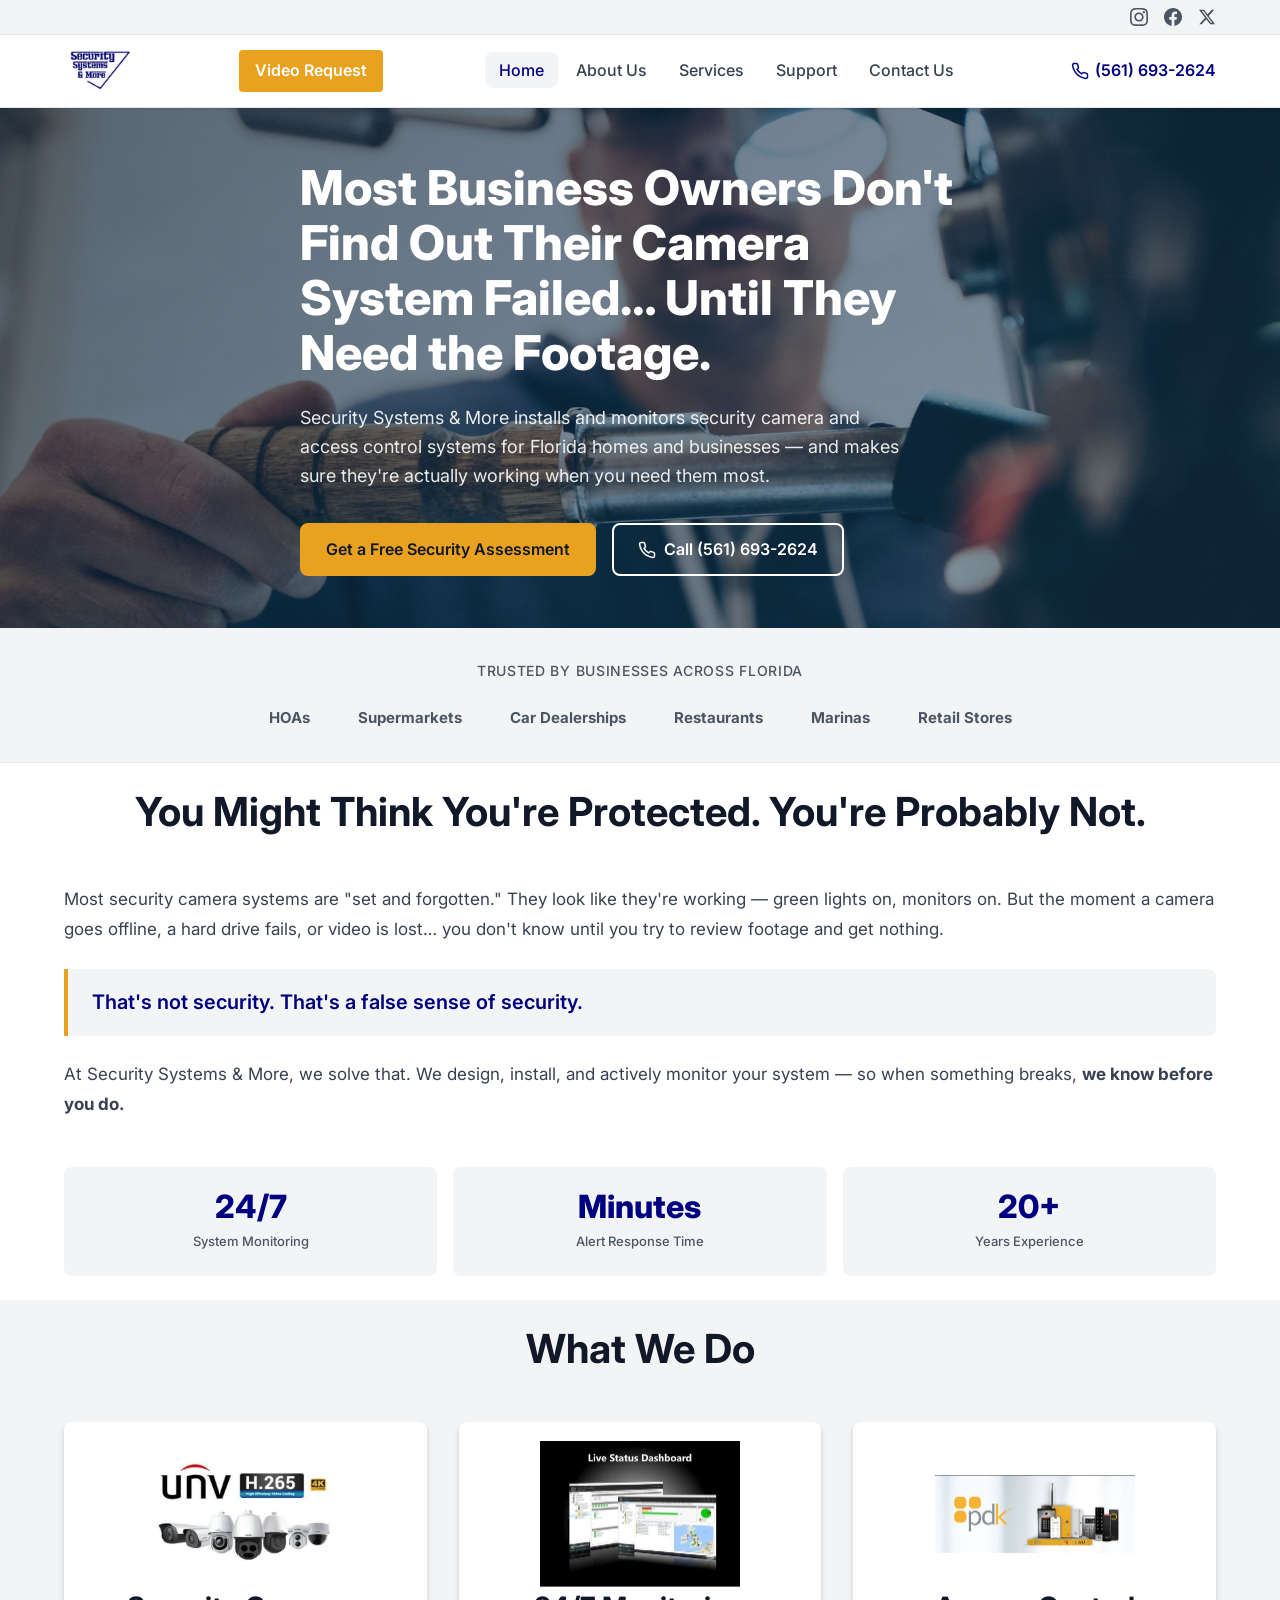
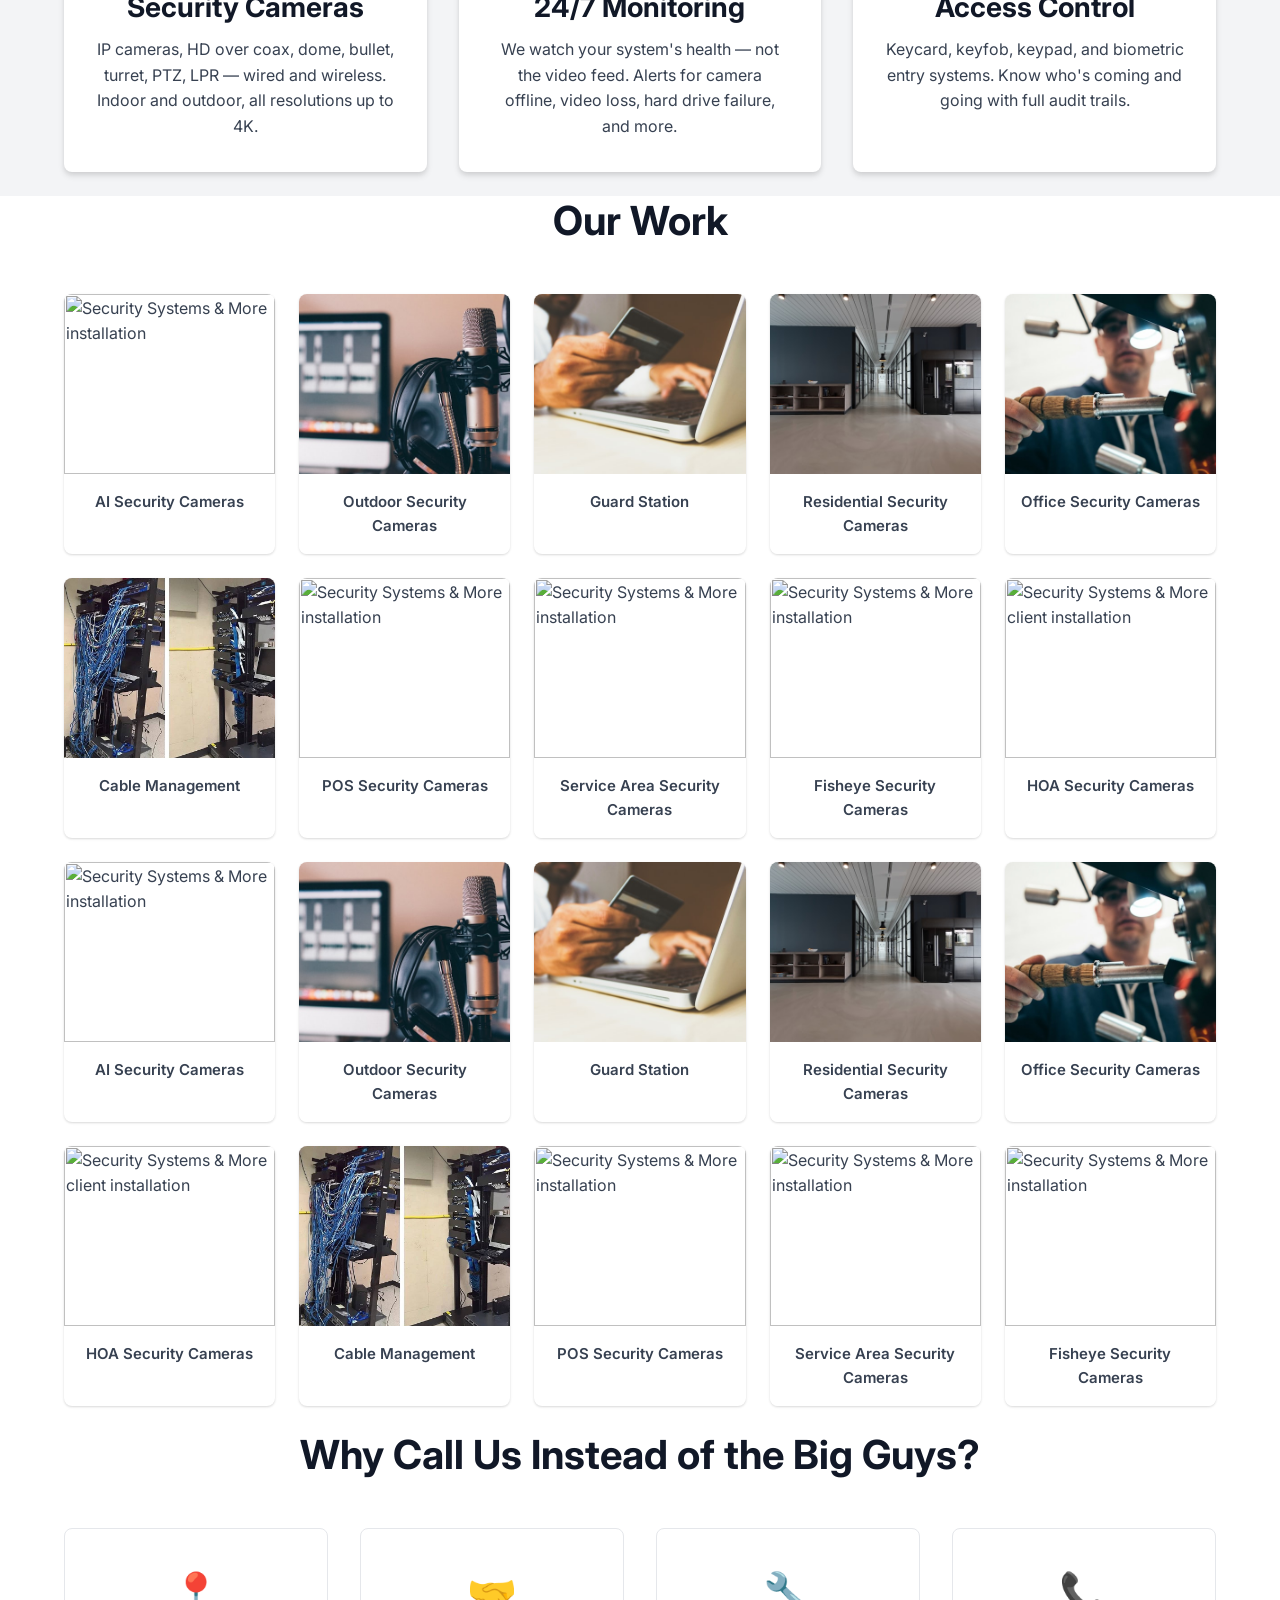
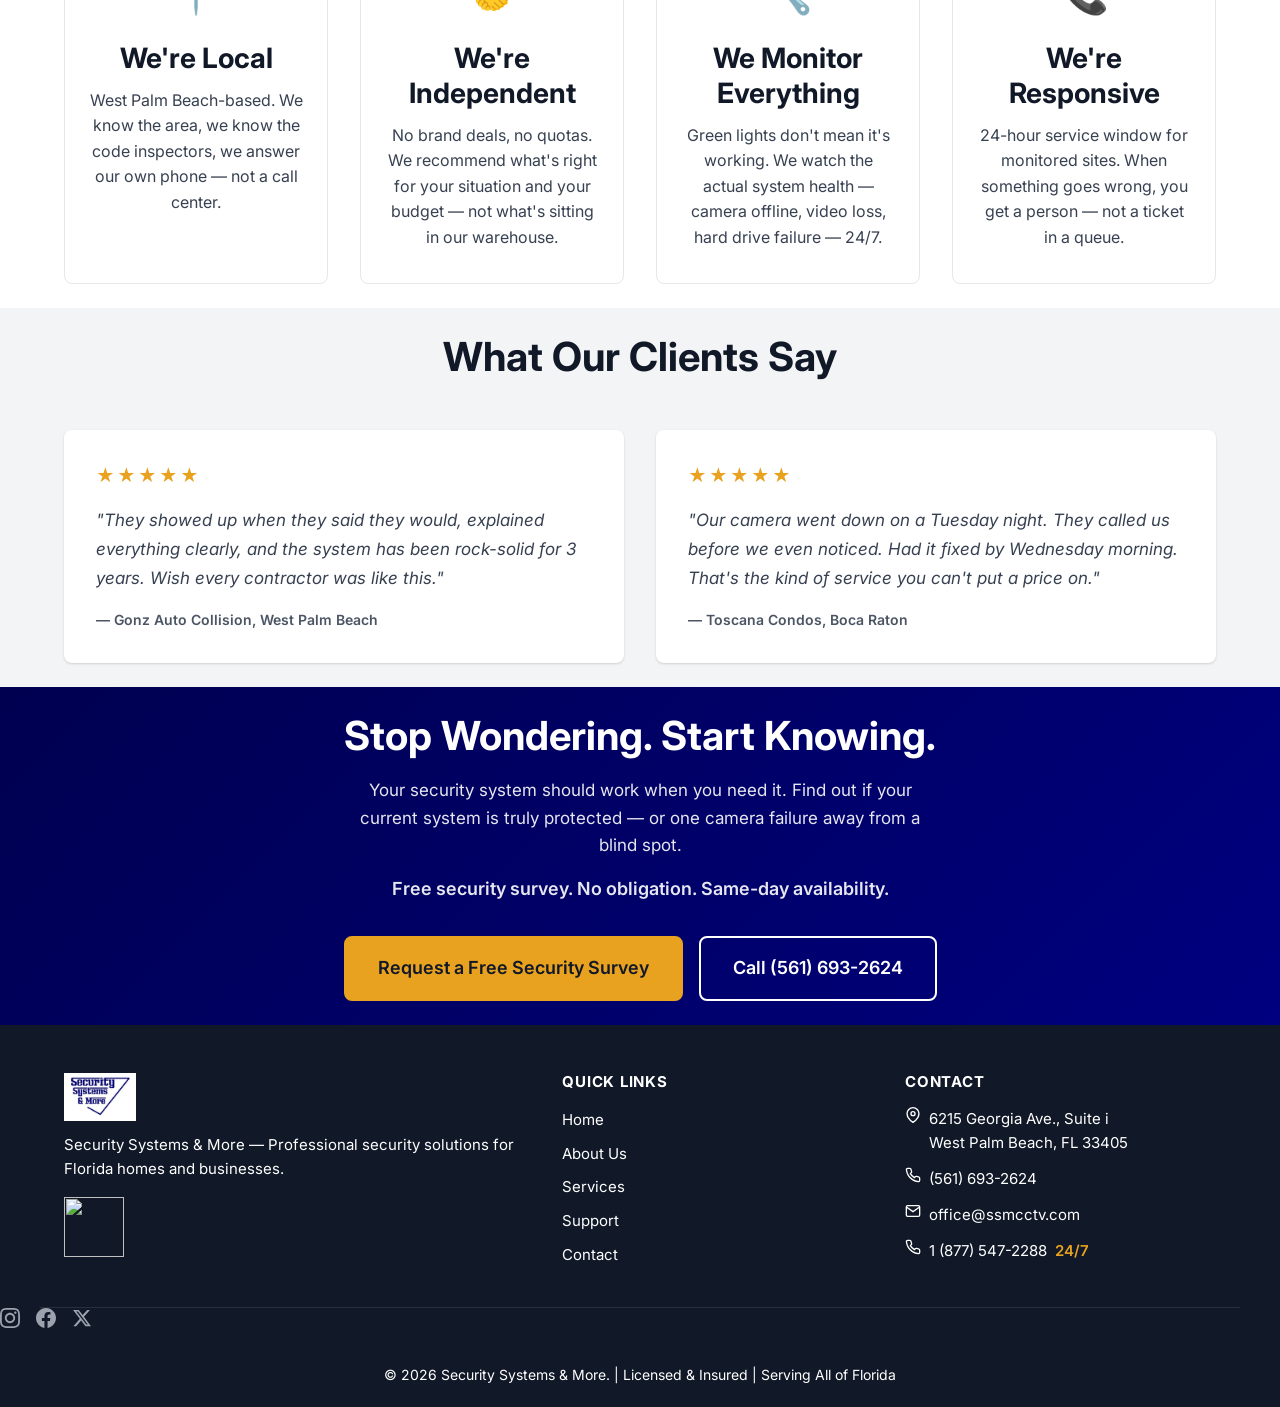
==== commit 7e509d01: "Move Cable Management to last position" ====
--- a/index.html
+++ b/index.html
@@ -220,9 +220,50 @@
             <div class="gallery-caption">Office Security Cameras</div>
           </div>
 <div class="gallery-item">
+            <img src="gallery-cam6.jpg" alt="Security Systems & More installation" loading="lazy">
+            <div class="gallery-caption">Cable Management</div>
+          </div>
+<div class="gallery-item">
+            <img src="gallery-cam8.jpg" alt="Security Systems & More installation" loading="lazy">
+            <div class="gallery-caption">POS Security Cameras</div>
+          </div>
+<div class="gallery-item">
+            <img src="gallery-cam9.jpg" alt="Security Systems & More installation" loading="lazy">
+            <div class="gallery-caption">Service Area Security Cameras</div>
+          </div>
+<div class="gallery-item">
+            <img src="gallery-cam10.jpg" alt="Security Systems & More installation" loading="lazy">
+            <div class="gallery-caption">Fisheye Security Cameras</div>
+          </div>
+<div class="gallery-item">
             <img src="gallery-cam5.jpg" alt="Security Systems & More client installation" loading="lazy">
             <div class="gallery-caption">HOA Security Cameras</div>
           </div>
+          
+<div class="gallery-item">
+            <img src="gallery-cam7.jpg" alt="Security Systems & More installation" loading="lazy">
+            <div class="gallery-caption">AI Security Cameras</div>
+          </div>
+<div class="gallery-item">
+            <img src="gallery-cam1.jpg" alt="Security camera mounted on building exterior" loading="lazy">
+            <div class="gallery-caption">Outdoor Security Cameras</div>
+          </div>
+<div class="gallery-item">
+            <img src="gallery-cam2.jpg" alt="Security camera system installation" loading="lazy">
+            <div class="gallery-caption">Guard Station</div>
+          </div>
+<div class="gallery-item">
+            <img src="gallery-cam3.jpg" alt="Surveillance camera close-up" loading="lazy">
+            <div class="gallery-caption">Residential Security Cameras</div>
+          </div>
+<div class="gallery-item">
+            <img src="gallery-cam4.jpg" alt="Security camera outdoor installation" loading="lazy">
+            <div class="gallery-caption">Office Security Cameras</div>
+          </div>
+<div class="gallery-item">
+            <img src="gallery-cam5.jpg" alt="Security Systems & More client installation" loading="lazy">
+            <div class="gallery-caption">HOA Security Cameras</div>
+          </div>
 <div class="gallery-item">
             <img src="gallery-cam6.jpg" alt="Security Systems & More installation" loading="lazy">
             <div class="gallery-caption">Cable Management</div>
@@ -238,7 +279,6 @@
 <div class="gallery-item">
             <img src="gallery-cam10.jpg" alt="Security Systems & More installation" loading="lazy">
             <div class="gallery-caption">Fisheye Security Cameras</div>
-          </div>
           </div>
         </section>
 
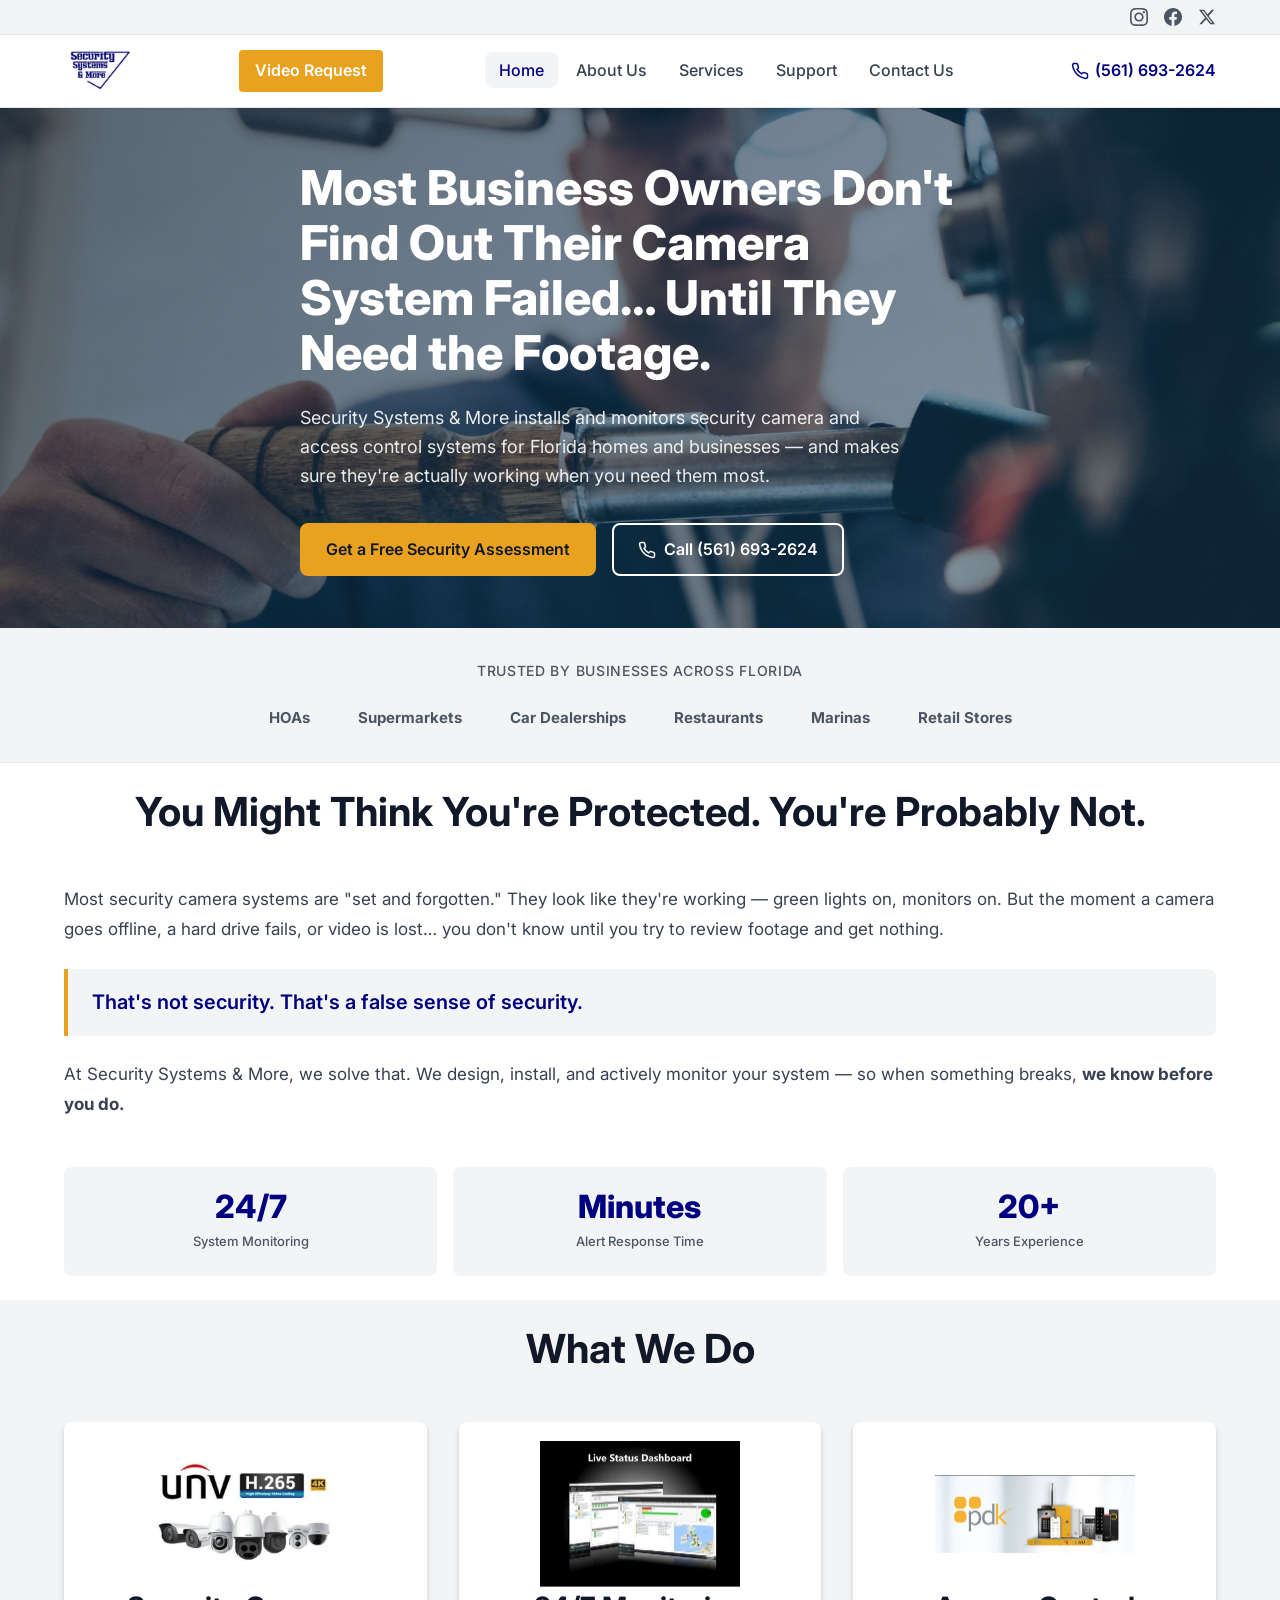
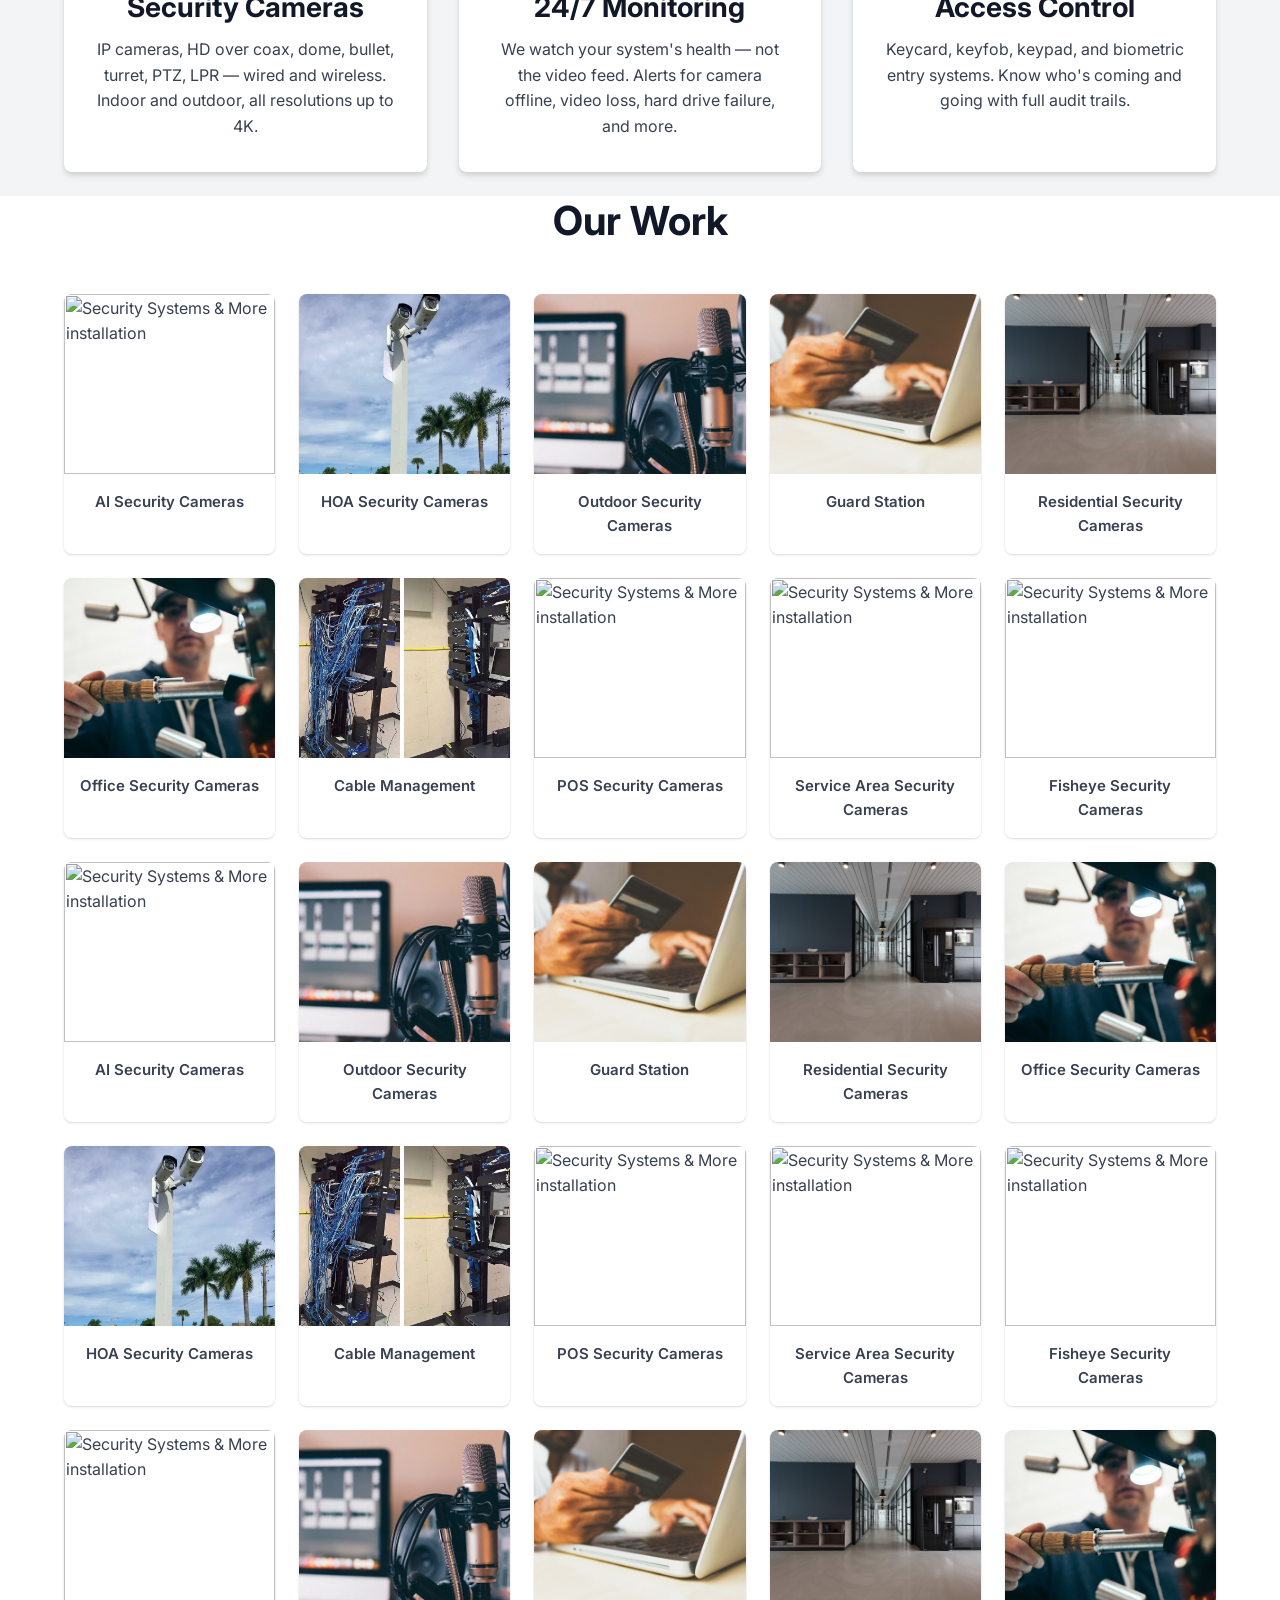
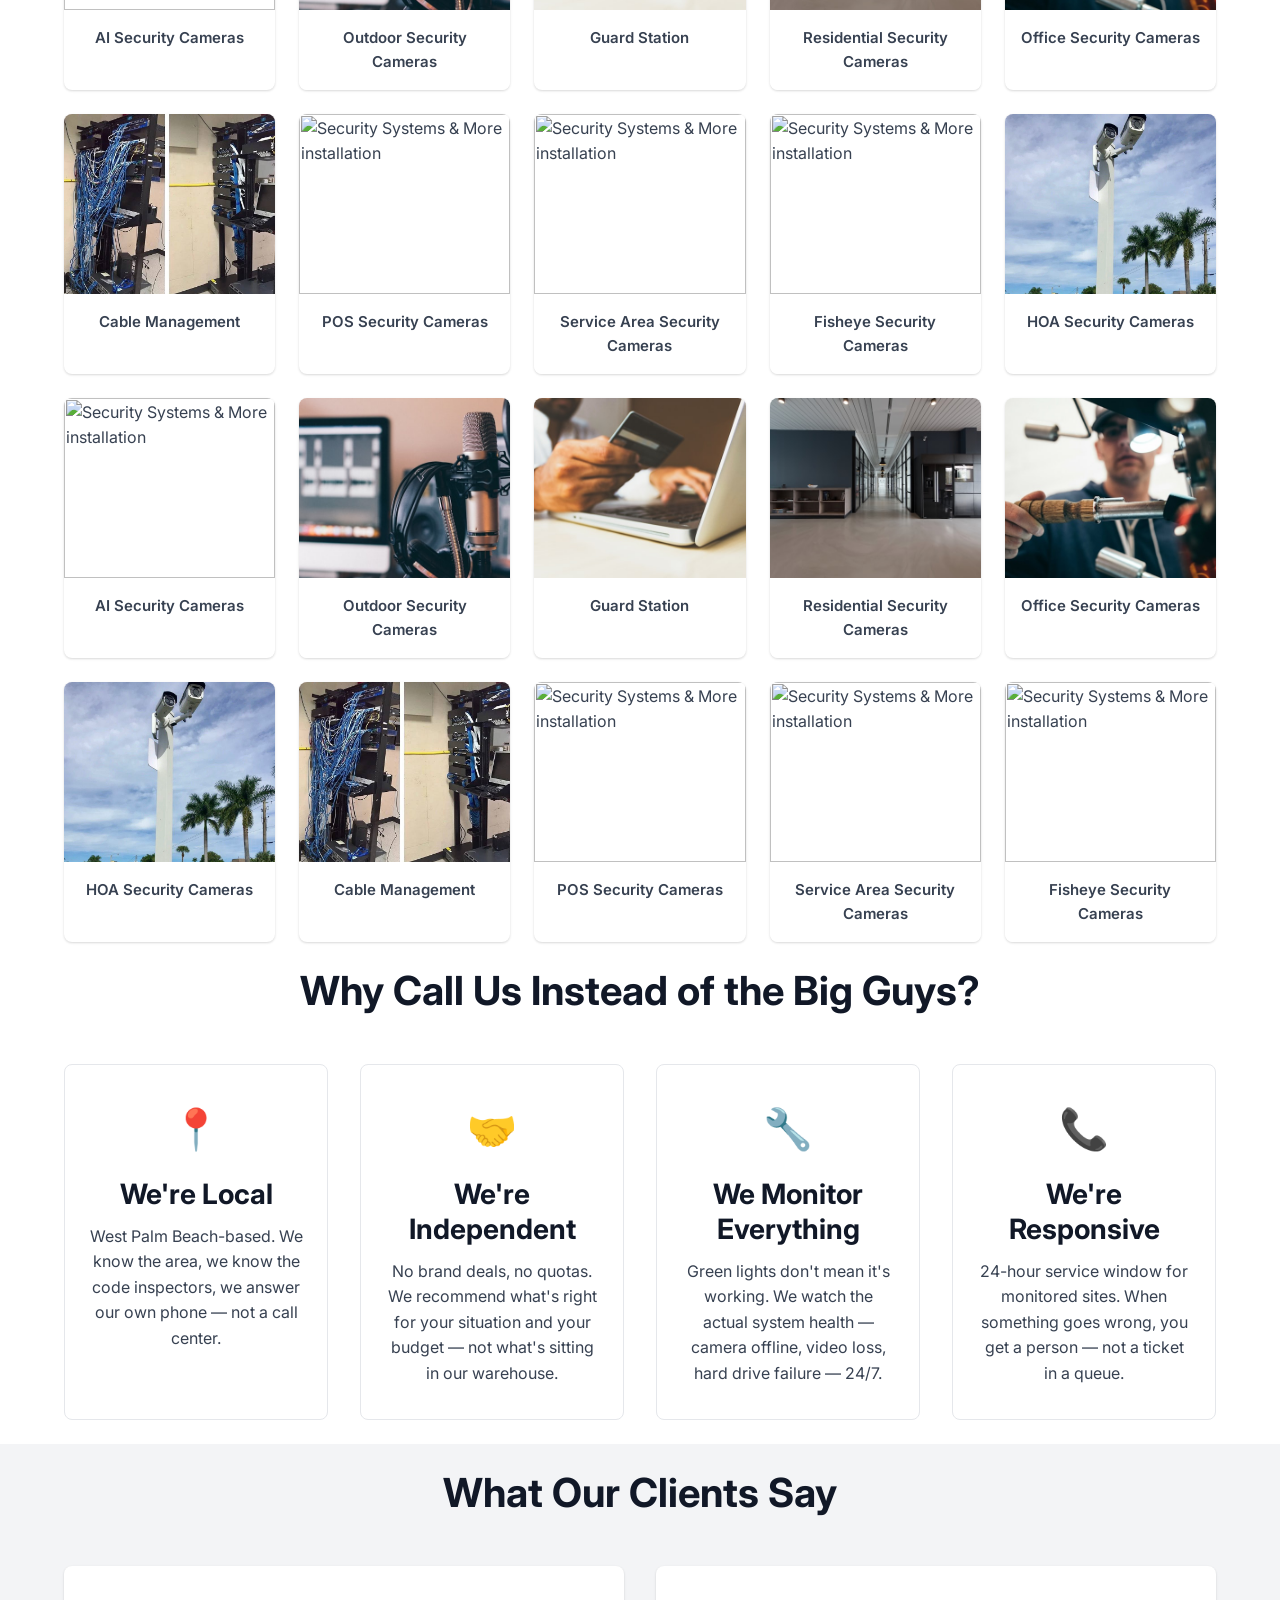
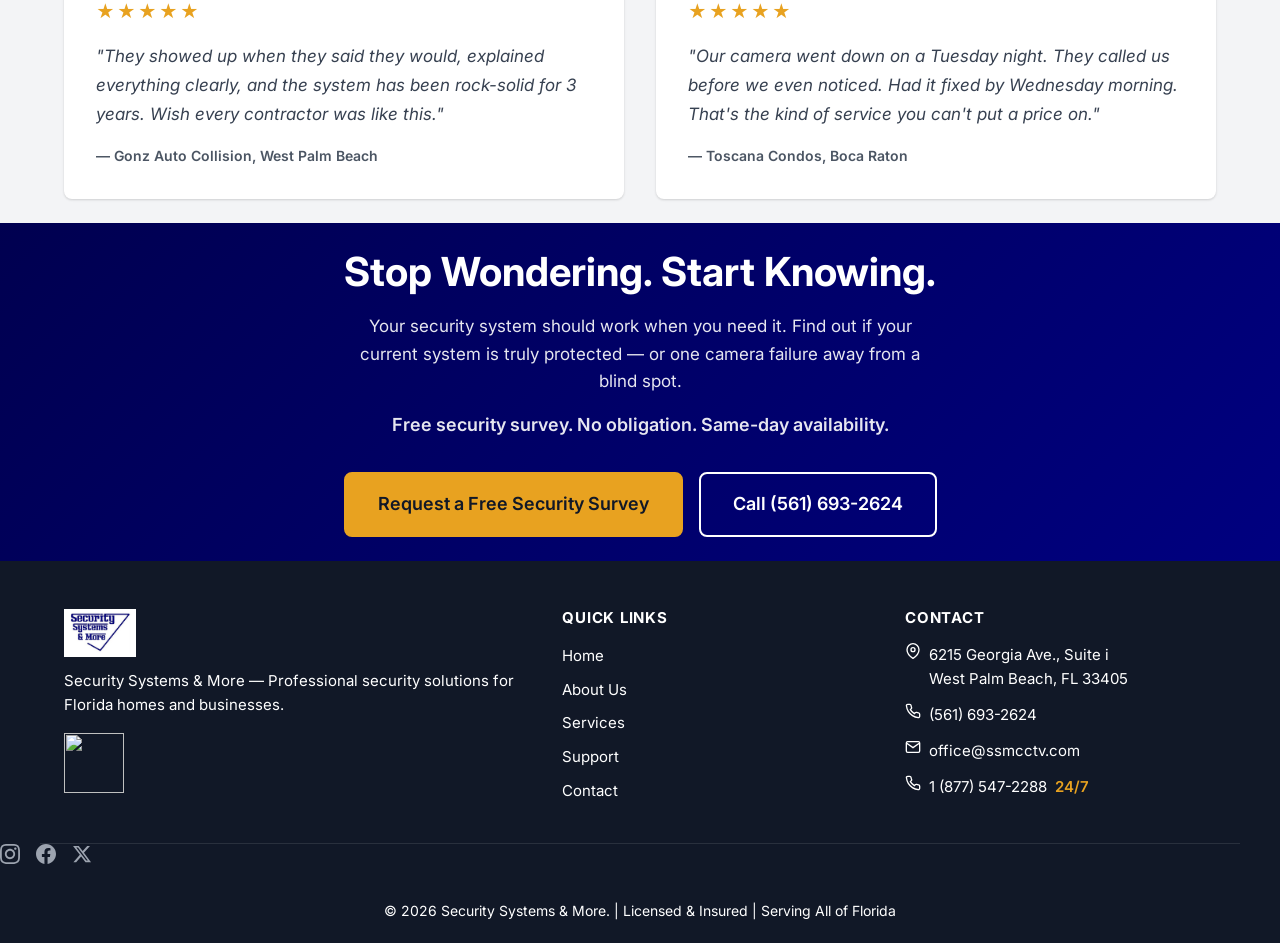
==== commit 810335c4: "Move HOA Security Cameras to second position" ====
--- a/index.html
+++ b/index.html
@@ -204,6 +204,87 @@
             <div class="gallery-caption">AI Security Cameras</div>
           </div>
 <div class="gallery-item">
+            <img src="gallery-cam5.jpg" alt="Security Systems & More client installation" loading="lazy">
+            <div class="gallery-caption">HOA Security Cameras</div>
+          </div>
+<div class="gallery-item">
+            <img src="gallery-cam1.jpg" alt="Security camera mounted on building exterior" loading="lazy">
+            <div class="gallery-caption">Outdoor Security Cameras</div>
+          </div>
+<div class="gallery-item">
+            <img src="gallery-cam2.jpg" alt="Security camera system installation" loading="lazy">
+            <div class="gallery-caption">Guard Station</div>
+          </div>
+<div class="gallery-item">
+            <img src="gallery-cam3.jpg" alt="Surveillance camera close-up" loading="lazy">
+            <div class="gallery-caption">Residential Security Cameras</div>
+          </div>
+<div class="gallery-item">
+            <img src="gallery-cam4.jpg" alt="Security camera outdoor installation" loading="lazy">
+            <div class="gallery-caption">Office Security Cameras</div>
+          </div>
+<div class="gallery-item">
+            <img src="gallery-cam6.jpg" alt="Security Systems & More installation" loading="lazy">
+            <div class="gallery-caption">Cable Management</div>
+          </div>
+<div class="gallery-item">
+            <img src="gallery-cam8.jpg" alt="Security Systems & More installation" loading="lazy">
+            <div class="gallery-caption">POS Security Cameras</div>
+          </div>
+<div class="gallery-item">
+            <img src="gallery-cam9.jpg" alt="Security Systems & More installation" loading="lazy">
+            <div class="gallery-caption">Service Area Security Cameras</div>
+          </div>
+<div class="gallery-item">
+            <img src="gallery-cam10.jpg" alt="Security Systems & More installation" loading="lazy">
+            <div class="gallery-caption">Fisheye Security Cameras</div>
+          </div>
+<div class="gallery-item">
+            <img src="gallery-cam7.jpg" alt="Security Systems & More installation" loading="lazy">
+            <div class="gallery-caption">AI Security Cameras</div>
+          </div>
+<div class="gallery-item">
+            <img src="gallery-cam1.jpg" alt="Security camera mounted on building exterior" loading="lazy">
+            <div class="gallery-caption">Outdoor Security Cameras</div>
+          </div>
+<div class="gallery-item">
+            <img src="gallery-cam2.jpg" alt="Security camera system installation" loading="lazy">
+            <div class="gallery-caption">Guard Station</div>
+          </div>
+<div class="gallery-item">
+            <img src="gallery-cam3.jpg" alt="Surveillance camera close-up" loading="lazy">
+            <div class="gallery-caption">Residential Security Cameras</div>
+          </div>
+<div class="gallery-item">
+            <img src="gallery-cam4.jpg" alt="Security camera outdoor installation" loading="lazy">
+            <div class="gallery-caption">Office Security Cameras</div>
+          </div>
+<div class="gallery-item">
+            <img src="gallery-cam5.jpg" alt="Security Systems & More client installation" loading="lazy">
+            <div class="gallery-caption">HOA Security Cameras</div>
+          </div>
+<div class="gallery-item">
+            <img src="gallery-cam6.jpg" alt="Security Systems & More installation" loading="lazy">
+            <div class="gallery-caption">Cable Management</div>
+          </div>
+<div class="gallery-item">
+            <img src="gallery-cam8.jpg" alt="Security Systems & More installation" loading="lazy">
+            <div class="gallery-caption">POS Security Cameras</div>
+          </div>
+<div class="gallery-item">
+            <img src="gallery-cam9.jpg" alt="Security Systems & More installation" loading="lazy">
+            <div class="gallery-caption">Service Area Security Cameras</div>
+          </div>
+<div class="gallery-item">
+            <img src="gallery-cam10.jpg" alt="Security Systems & More installation" loading="lazy">
+            <div class="gallery-caption">Fisheye Security Cameras</div>
+          </div>
+          
+<div class="gallery-item">
+            <img src="gallery-cam7.jpg" alt="Security Systems & More installation" loading="lazy">
+            <div class="gallery-caption">AI Security Cameras</div>
+          </div>
+<div class="gallery-item">
             <img src="gallery-cam1.jpg" alt="Security camera mounted on building exterior" loading="lazy">
             <div class="gallery-caption">Outdoor Security Cameras</div>
           </div>
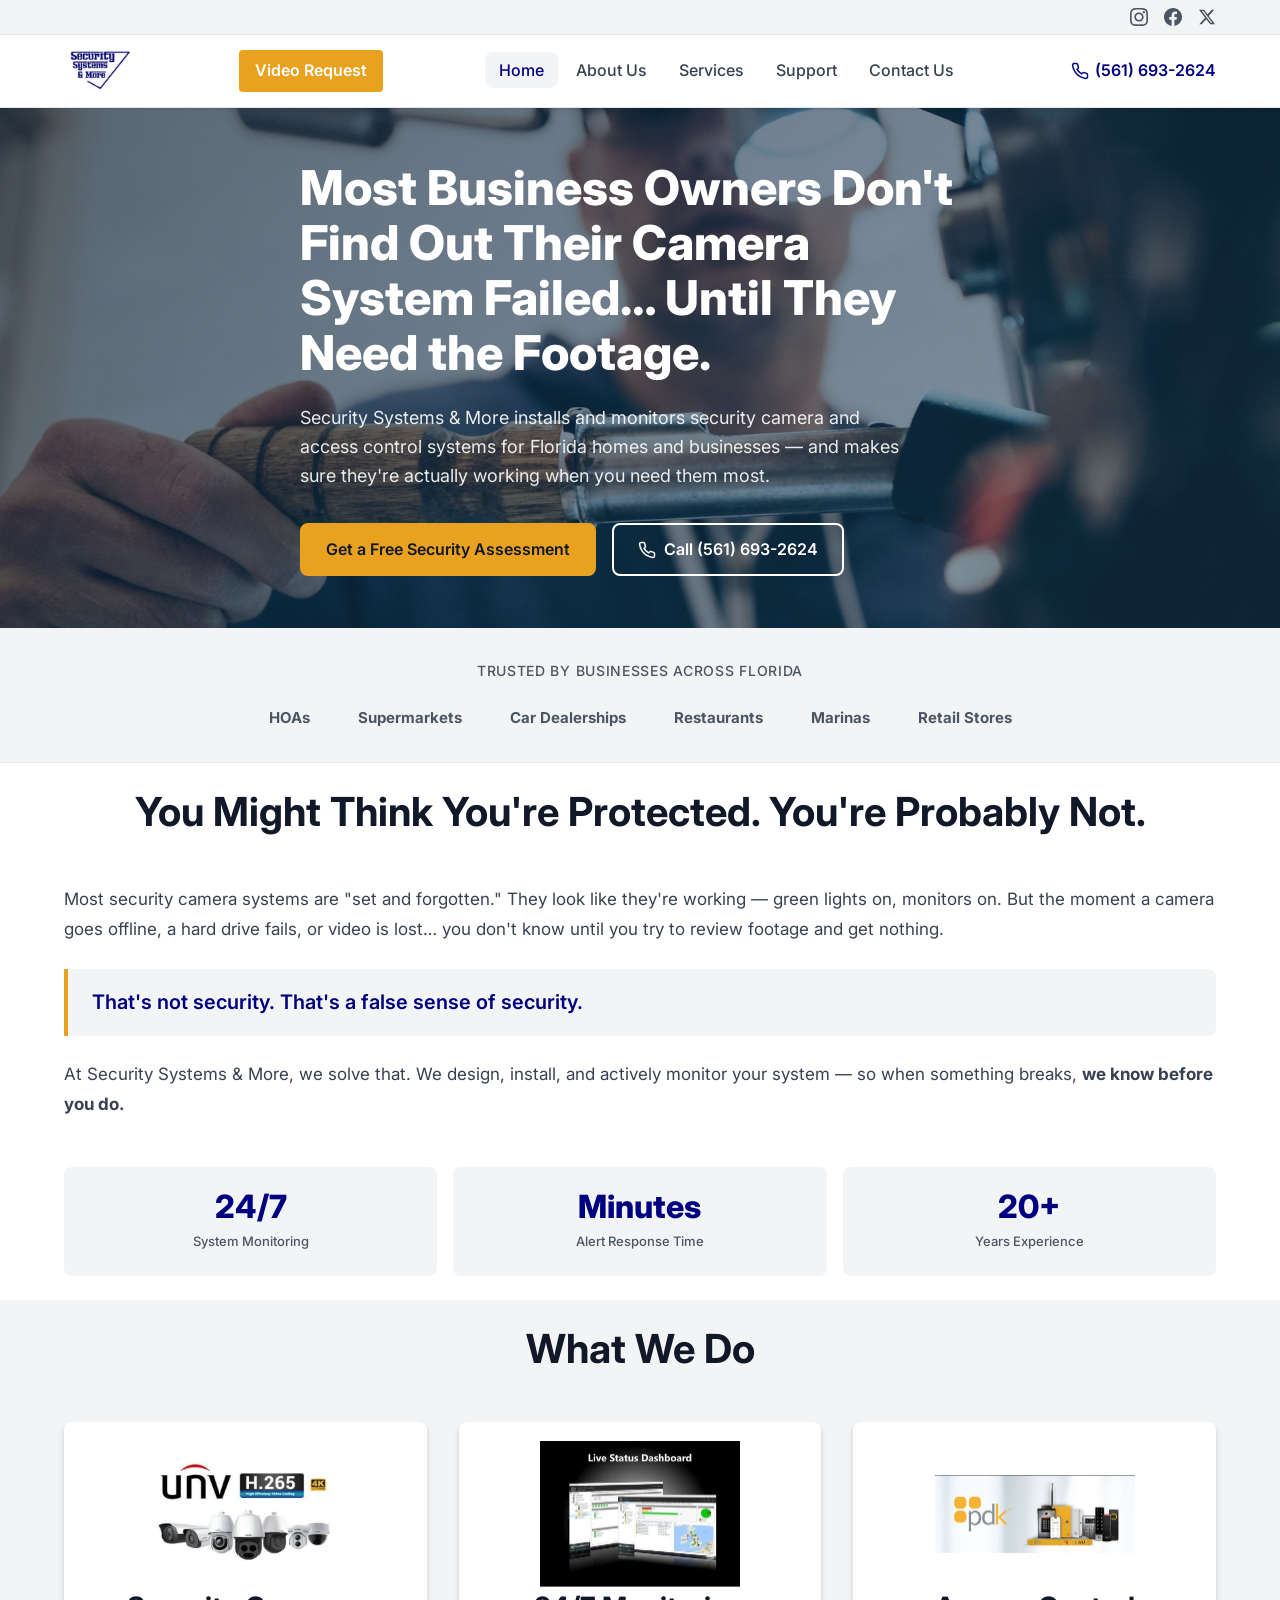
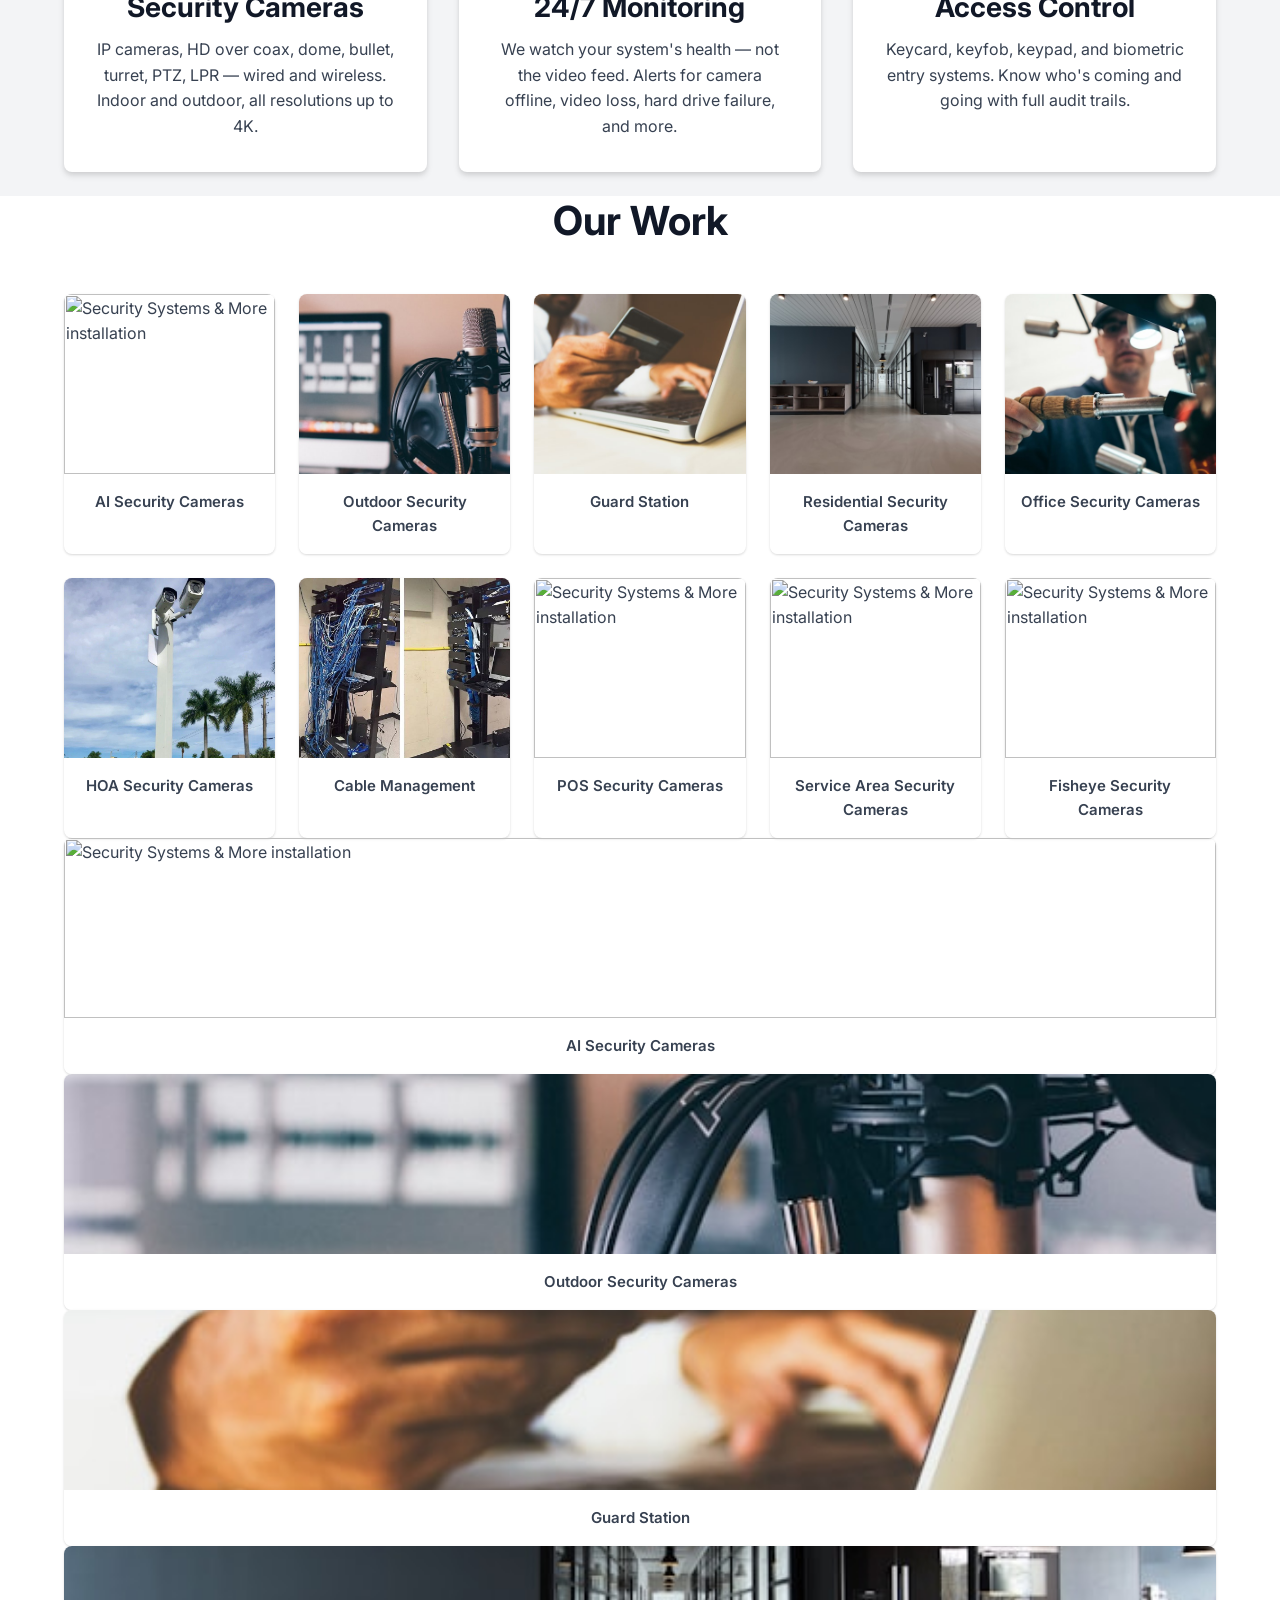
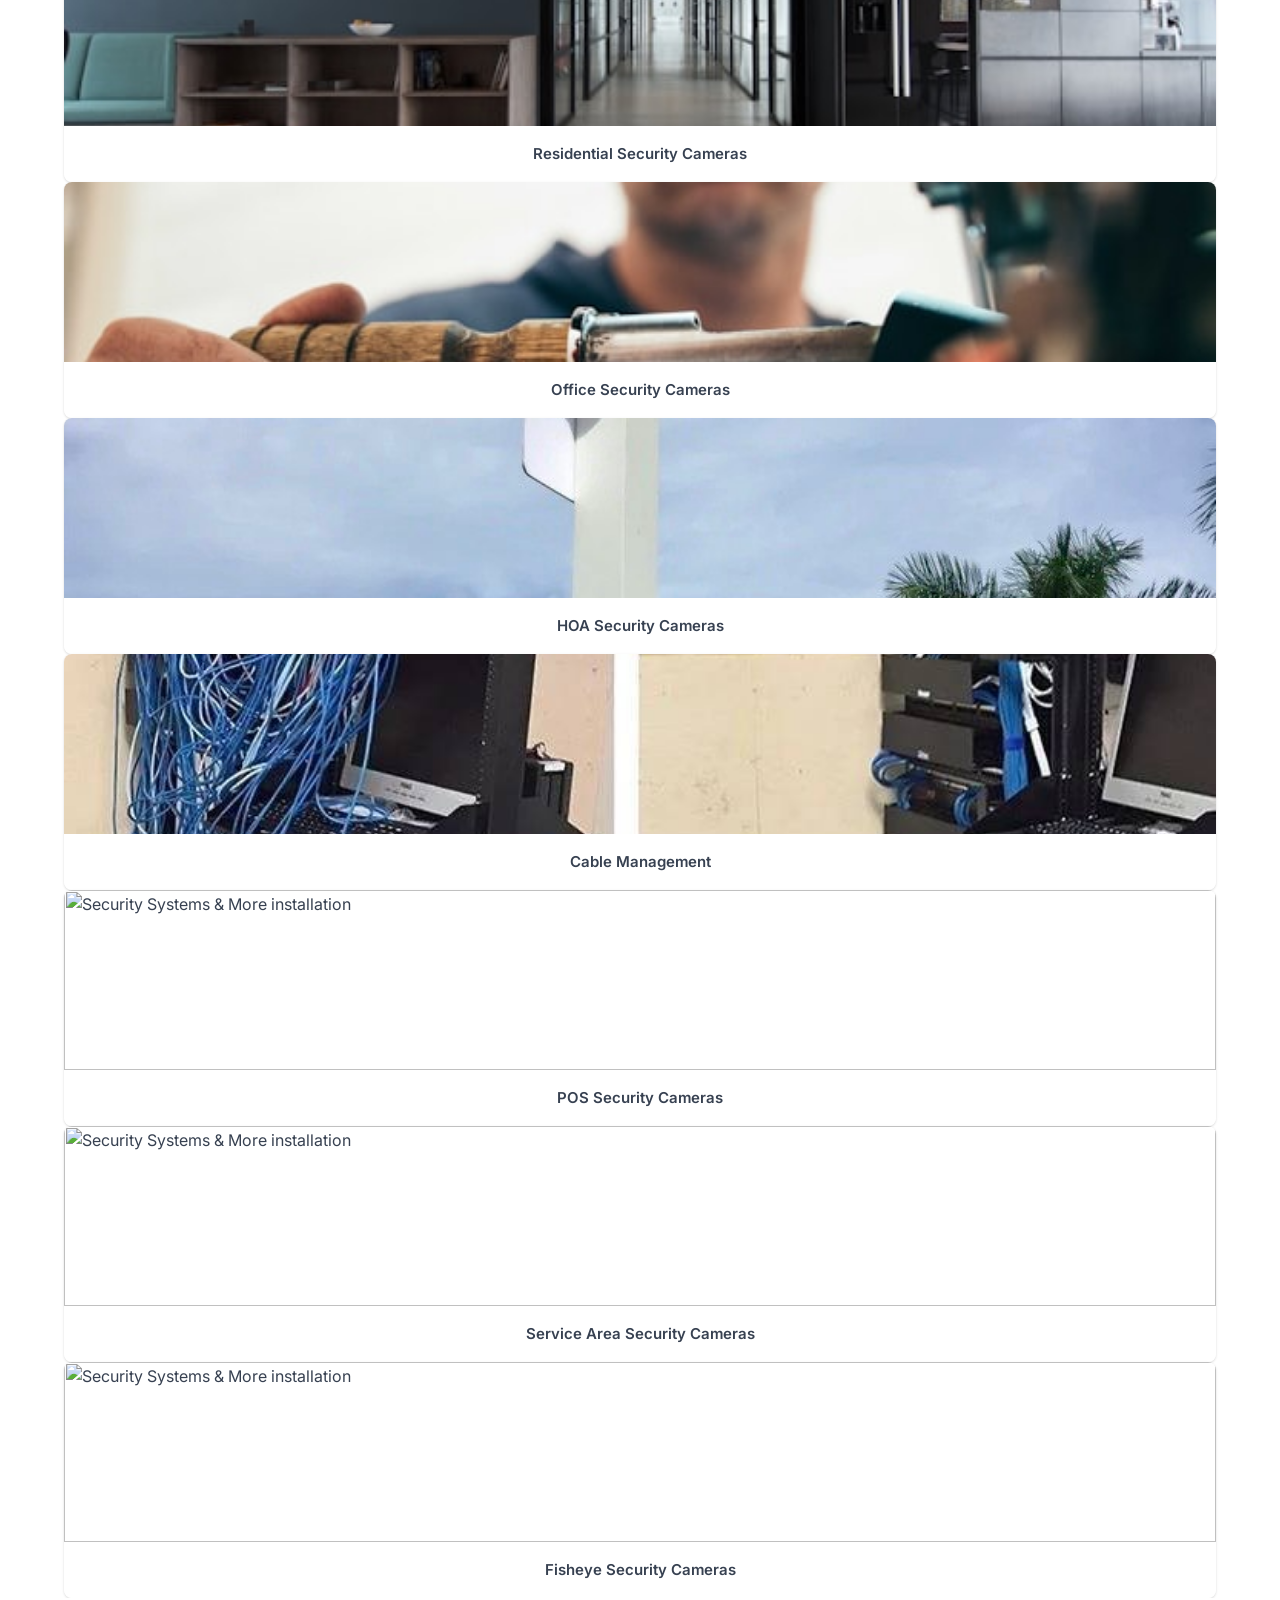
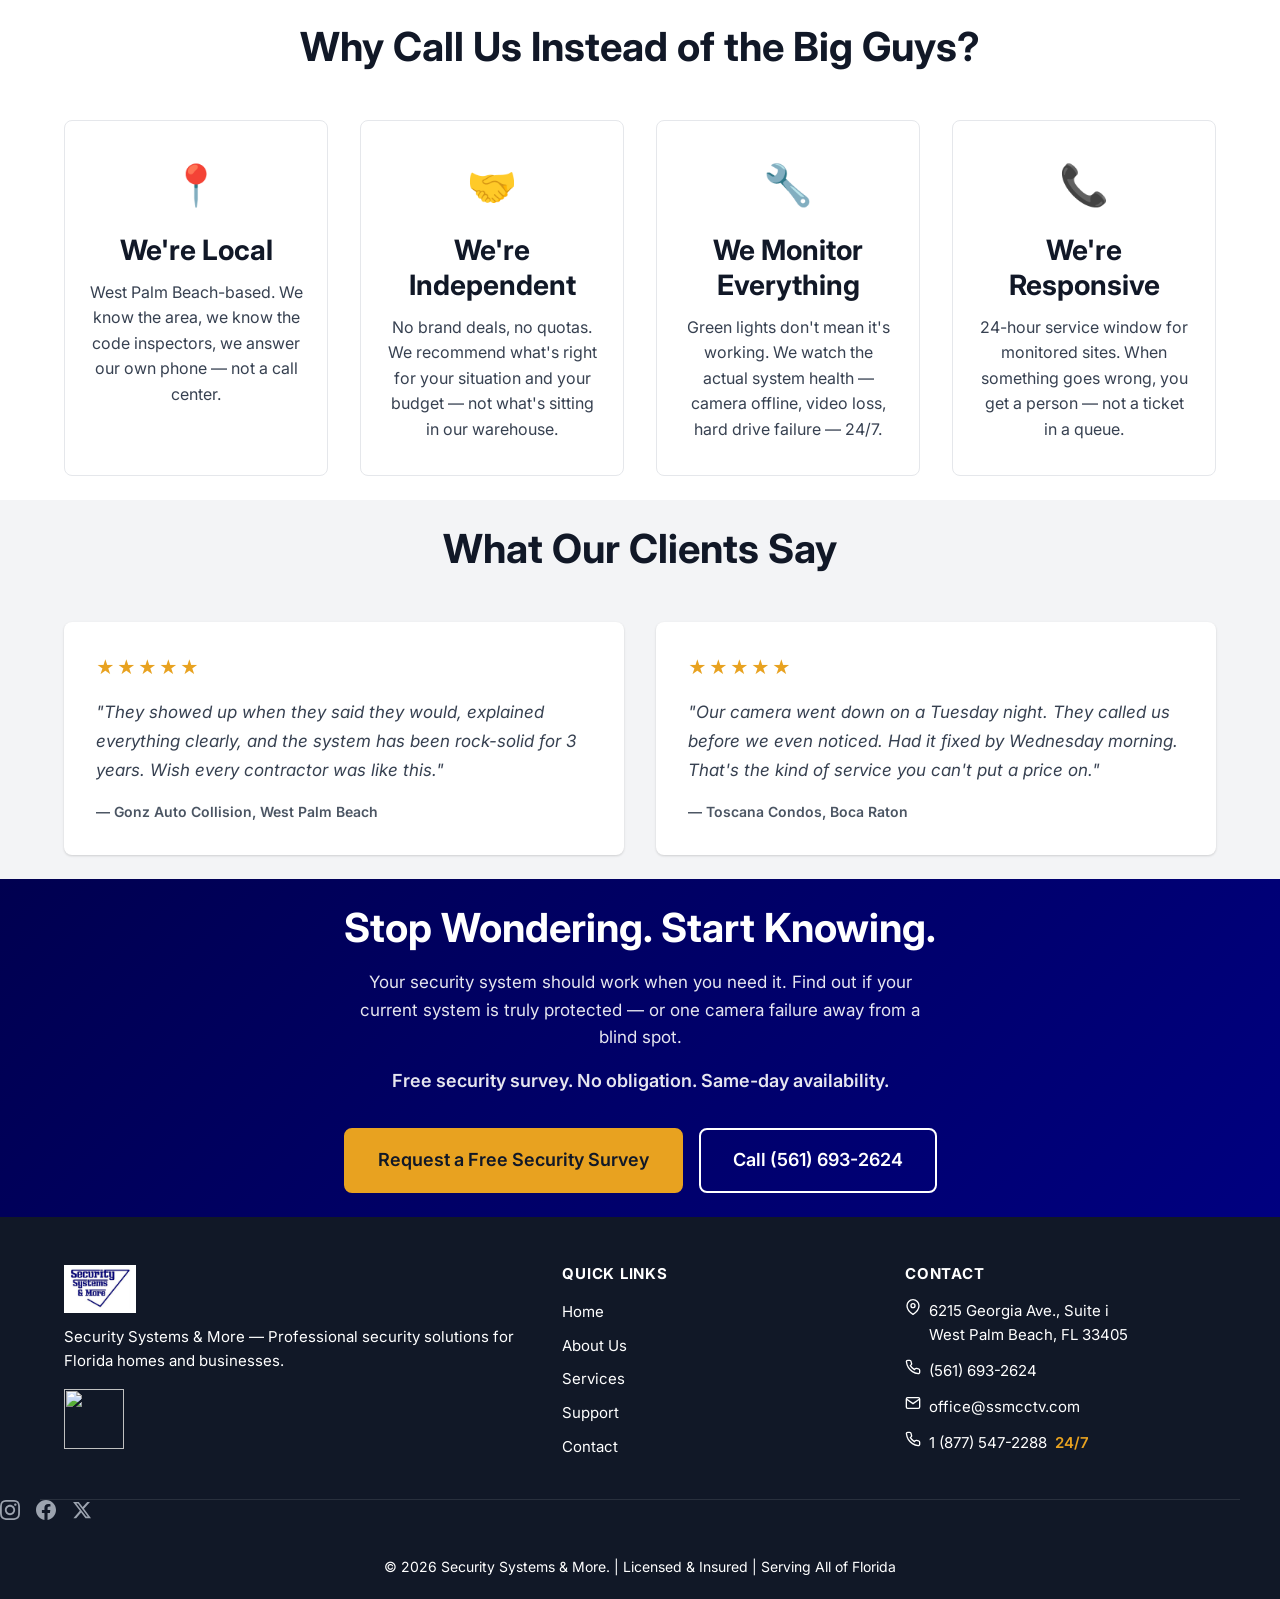
==== commit 96910d7c: "Fix gallery - remove duplicates and reorder" ====
--- a/index.html
+++ b/index.html
@@ -204,26 +204,26 @@
             <div class="gallery-caption">AI Security Cameras</div>
           </div>
 <div class="gallery-item">
+            <img src="gallery-cam1.jpg" alt="Security camera mounted on building exterior" loading="lazy">
+            <div class="gallery-caption">Outdoor Security Cameras</div>
+          </div>
+<div class="gallery-item">
+            <img src="gallery-cam2.jpg" alt="Security camera system installation" loading="lazy">
+            <div class="gallery-caption">Guard Station</div>
+          </div>
+<div class="gallery-item">
+            <img src="gallery-cam3.jpg" alt="Surveillance camera close-up" loading="lazy">
+            <div class="gallery-caption">Residential Security Cameras</div>
+          </div>
+<div class="gallery-item">
+            <img src="gallery-cam4.jpg" alt="Security camera outdoor installation" loading="lazy">
+            <div class="gallery-caption">Office Security Cameras</div>
+          </div>
+<div class="gallery-item">
             <img src="gallery-cam5.jpg" alt="Security Systems & More client installation" loading="lazy">
             <div class="gallery-caption">HOA Security Cameras</div>
           </div>
 <div class="gallery-item">
-            <img src="gallery-cam1.jpg" alt="Security camera mounted on building exterior" loading="lazy">
-            <div class="gallery-caption">Outdoor Security Cameras</div>
-          </div>
-<div class="gallery-item">
-            <img src="gallery-cam2.jpg" alt="Security camera system installation" loading="lazy">
-            <div class="gallery-caption">Guard Station</div>
-          </div>
-<div class="gallery-item">
-            <img src="gallery-cam3.jpg" alt="Surveillance camera close-up" loading="lazy">
-            <div class="gallery-caption">Residential Security Cameras</div>
-          </div>
-<div class="gallery-item">
-            <img src="gallery-cam4.jpg" alt="Security camera outdoor installation" loading="lazy">
-            <div class="gallery-caption">Office Security Cameras</div>
-          </div>
-<div class="gallery-item">
             <img src="gallery-cam6.jpg" alt="Security Systems & More installation" loading="lazy">
             <div class="gallery-caption">Cable Management</div>
           </div>
@@ -239,86 +239,6 @@
             <img src="gallery-cam10.jpg" alt="Security Systems & More installation" loading="lazy">
             <div class="gallery-caption">Fisheye Security Cameras</div>
           </div>
-<div class="gallery-item">
-            <img src="gallery-cam7.jpg" alt="Security Systems & More installation" loading="lazy">
-            <div class="gallery-caption">AI Security Cameras</div>
-          </div>
-<div class="gallery-item">
-            <img src="gallery-cam1.jpg" alt="Security camera mounted on building exterior" loading="lazy">
-            <div class="gallery-caption">Outdoor Security Cameras</div>
-          </div>
-<div class="gallery-item">
-            <img src="gallery-cam2.jpg" alt="Security camera system installation" loading="lazy">
-            <div class="gallery-caption">Guard Station</div>
-          </div>
-<div class="gallery-item">
-            <img src="gallery-cam3.jpg" alt="Surveillance camera close-up" loading="lazy">
-            <div class="gallery-caption">Residential Security Cameras</div>
-          </div>
-<div class="gallery-item">
-            <img src="gallery-cam4.jpg" alt="Security camera outdoor installation" loading="lazy">
-            <div class="gallery-caption">Office Security Cameras</div>
-          </div>
-<div class="gallery-item">
-            <img src="gallery-cam5.jpg" alt="Security Systems & More client installation" loading="lazy">
-            <div class="gallery-caption">HOA Security Cameras</div>
-          </div>
-<div class="gallery-item">
-            <img src="gallery-cam6.jpg" alt="Security Systems & More installation" loading="lazy">
-            <div class="gallery-caption">Cable Management</div>
-          </div>
-<div class="gallery-item">
-            <img src="gallery-cam8.jpg" alt="Security Systems & More installation" loading="lazy">
-            <div class="gallery-caption">POS Security Cameras</div>
-          </div>
-<div class="gallery-item">
-            <img src="gallery-cam9.jpg" alt="Security Systems & More installation" loading="lazy">
-            <div class="gallery-caption">Service Area Security Cameras</div>
-          </div>
-<div class="gallery-item">
-            <img src="gallery-cam10.jpg" alt="Security Systems & More installation" loading="lazy">
-            <div class="gallery-caption">Fisheye Security Cameras</div>
-          </div>
-          
-<div class="gallery-item">
-            <img src="gallery-cam7.jpg" alt="Security Systems & More installation" loading="lazy">
-            <div class="gallery-caption">AI Security Cameras</div>
-          </div>
-<div class="gallery-item">
-            <img src="gallery-cam1.jpg" alt="Security camera mounted on building exterior" loading="lazy">
-            <div class="gallery-caption">Outdoor Security Cameras</div>
-          </div>
-<div class="gallery-item">
-            <img src="gallery-cam2.jpg" alt="Security camera system installation" loading="lazy">
-            <div class="gallery-caption">Guard Station</div>
-          </div>
-<div class="gallery-item">
-            <img src="gallery-cam3.jpg" alt="Surveillance camera close-up" loading="lazy">
-            <div class="gallery-caption">Residential Security Cameras</div>
-          </div>
-<div class="gallery-item">
-            <img src="gallery-cam4.jpg" alt="Security camera outdoor installation" loading="lazy">
-            <div class="gallery-caption">Office Security Cameras</div>
-          </div>
-<div class="gallery-item">
-            <img src="gallery-cam6.jpg" alt="Security Systems & More installation" loading="lazy">
-            <div class="gallery-caption">Cable Management</div>
-          </div>
-<div class="gallery-item">
-            <img src="gallery-cam8.jpg" alt="Security Systems & More installation" loading="lazy">
-            <div class="gallery-caption">POS Security Cameras</div>
-          </div>
-<div class="gallery-item">
-            <img src="gallery-cam9.jpg" alt="Security Systems & More installation" loading="lazy">
-            <div class="gallery-caption">Service Area Security Cameras</div>
-          </div>
-<div class="gallery-item">
-            <img src="gallery-cam10.jpg" alt="Security Systems & More installation" loading="lazy">
-            <div class="gallery-caption">Fisheye Security Cameras</div>
-          </div>
-<div class="gallery-item">
-            <img src="gallery-cam5.jpg" alt="Security Systems & More client installation" loading="lazy">
-            <div class="gallery-caption">HOA Security Cameras</div>
           </div>
           
 <div class="gallery-item">
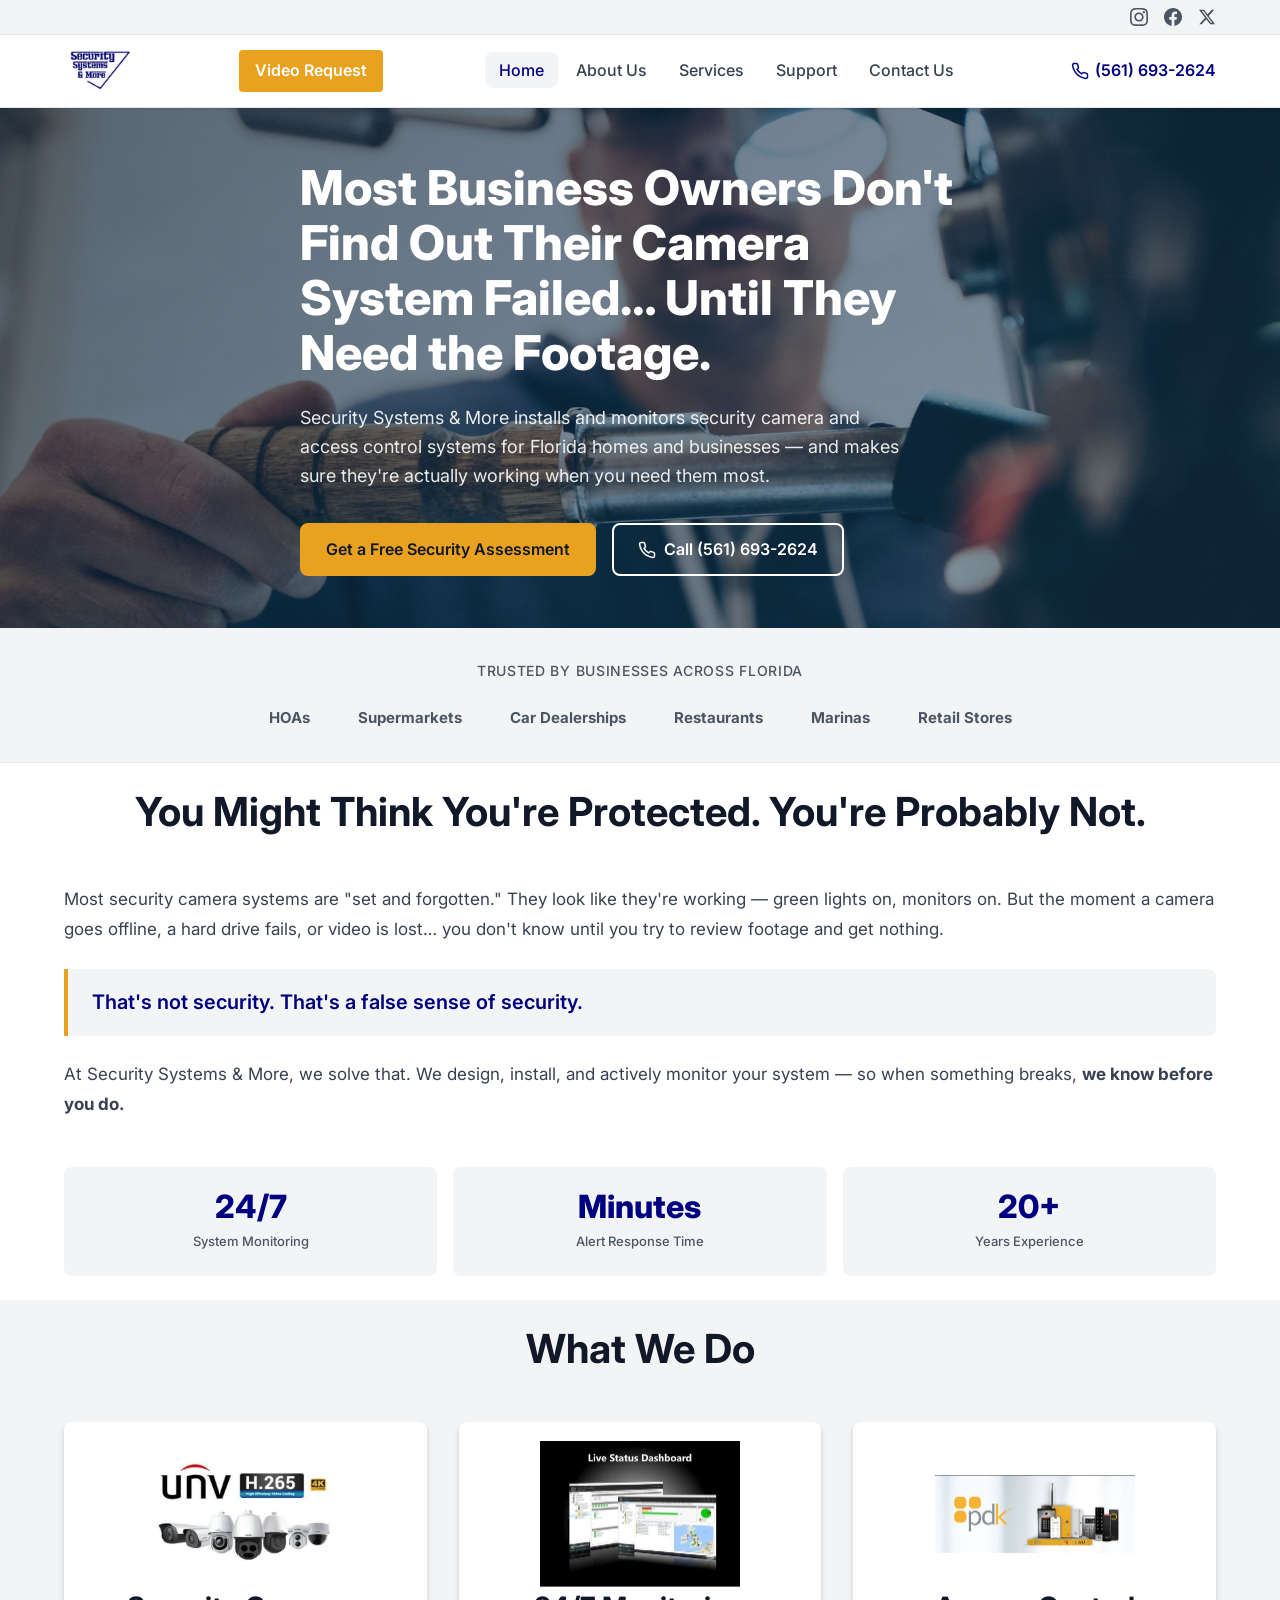
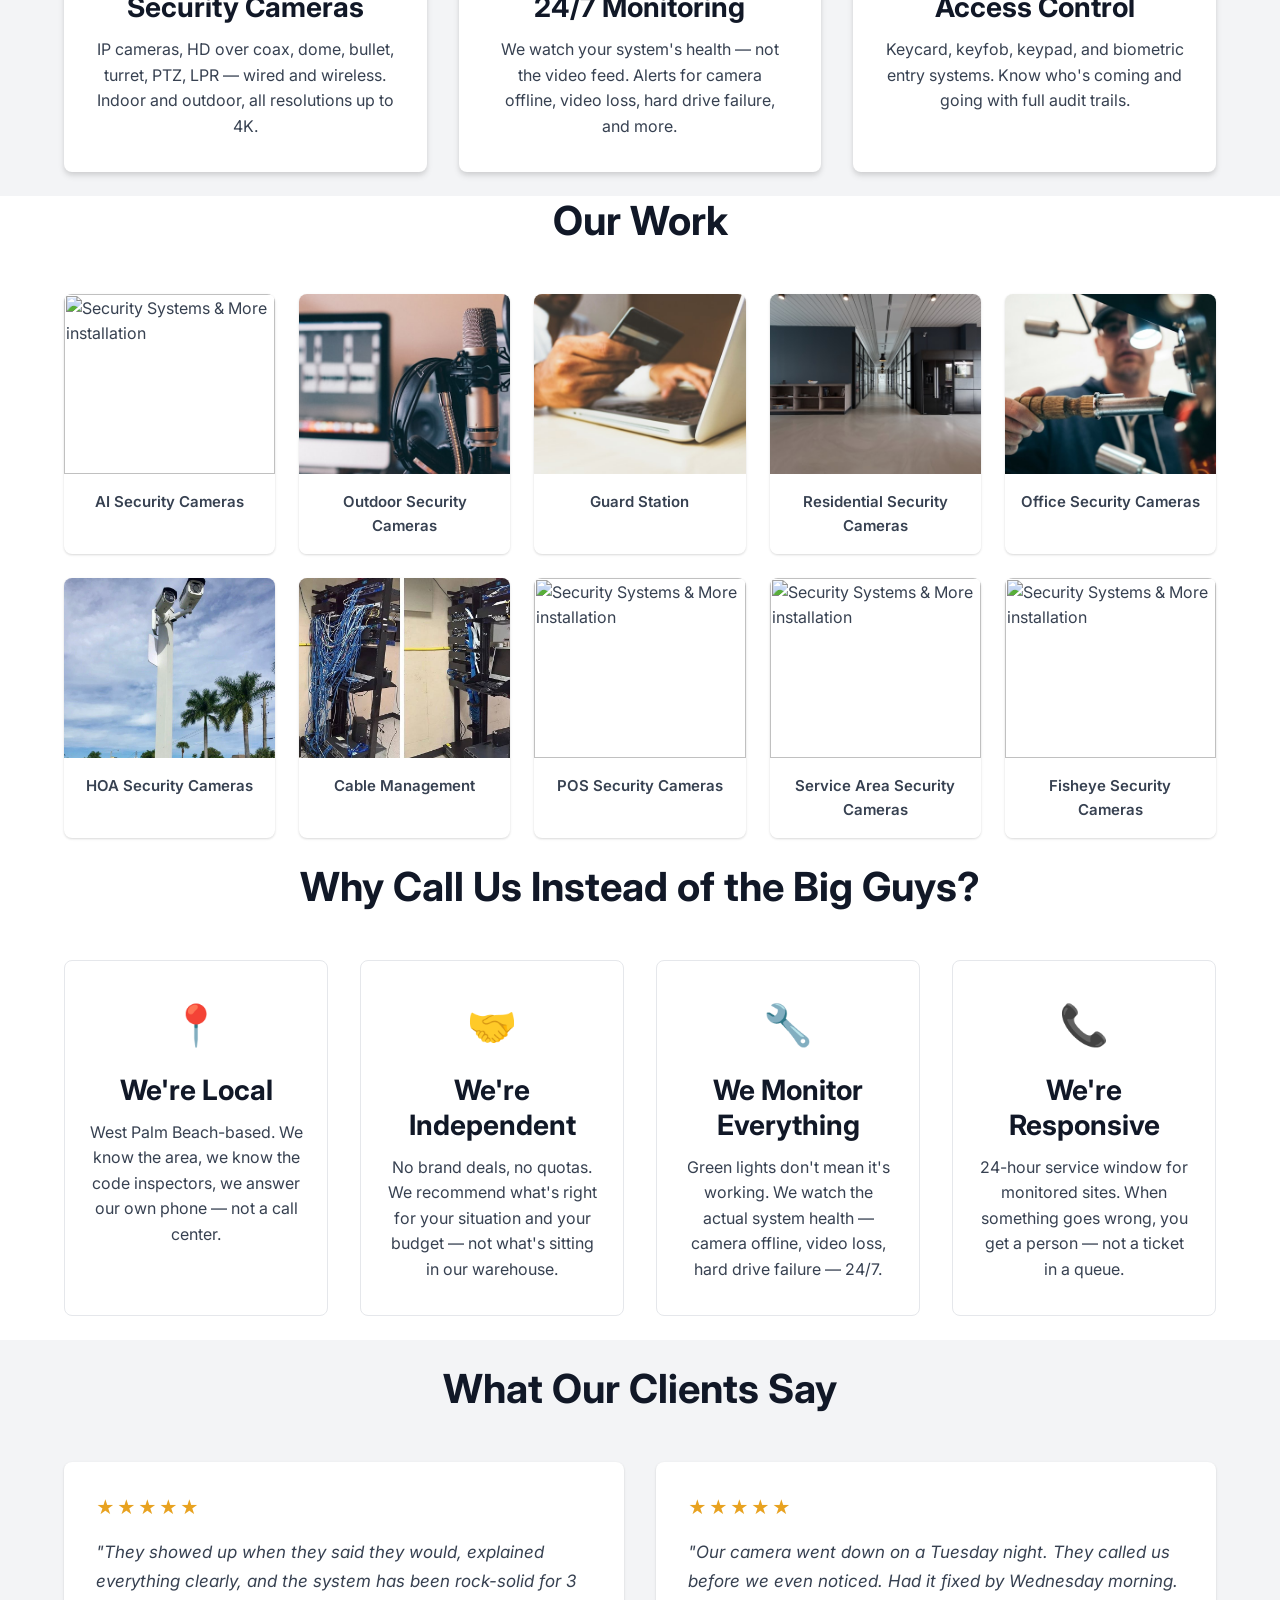
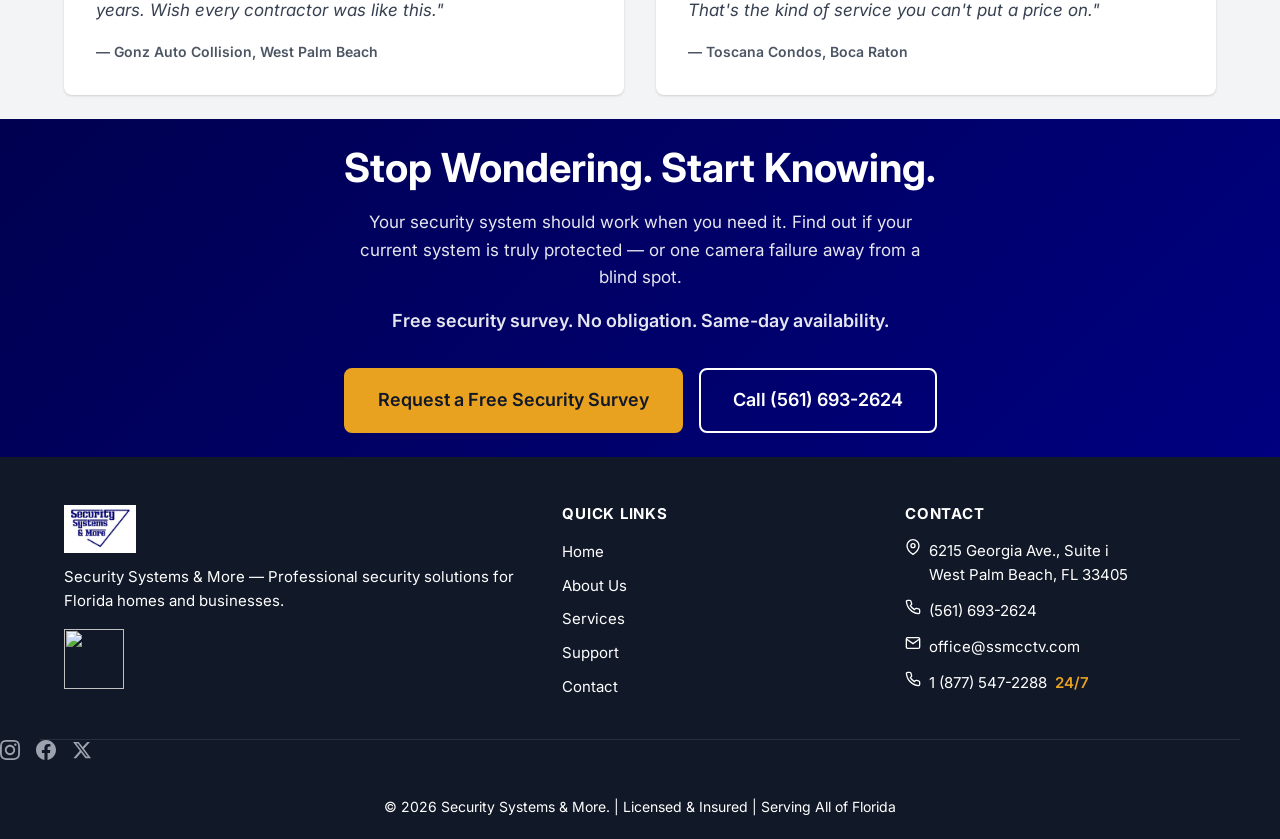
==== commit 340cbf48: "Reorder gallery correctly" ====
--- a/index.html
+++ b/index.html
@@ -240,46 +240,6 @@
             <div class="gallery-caption">Fisheye Security Cameras</div>
           </div>
           </div>
-          
-<div class="gallery-item">
-            <img src="gallery-cam7.jpg" alt="Security Systems & More installation" loading="lazy">
-            <div class="gallery-caption">AI Security Cameras</div>
-          </div>
-<div class="gallery-item">
-            <img src="gallery-cam1.jpg" alt="Security camera mounted on building exterior" loading="lazy">
-            <div class="gallery-caption">Outdoor Security Cameras</div>
-          </div>
-<div class="gallery-item">
-            <img src="gallery-cam2.jpg" alt="Security camera system installation" loading="lazy">
-            <div class="gallery-caption">Guard Station</div>
-          </div>
-<div class="gallery-item">
-            <img src="gallery-cam3.jpg" alt="Surveillance camera close-up" loading="lazy">
-            <div class="gallery-caption">Residential Security Cameras</div>
-          </div>
-<div class="gallery-item">
-            <img src="gallery-cam4.jpg" alt="Security camera outdoor installation" loading="lazy">
-            <div class="gallery-caption">Office Security Cameras</div>
-          </div>
-<div class="gallery-item">
-            <img src="gallery-cam5.jpg" alt="Security Systems & More client installation" loading="lazy">
-            <div class="gallery-caption">HOA Security Cameras</div>
-          </div>
-<div class="gallery-item">
-            <img src="gallery-cam6.jpg" alt="Security Systems & More installation" loading="lazy">
-            <div class="gallery-caption">Cable Management</div>
-          </div>
-<div class="gallery-item">
-            <img src="gallery-cam8.jpg" alt="Security Systems & More installation" loading="lazy">
-            <div class="gallery-caption">POS Security Cameras</div>
-          </div>
-<div class="gallery-item">
-            <img src="gallery-cam9.jpg" alt="Security Systems & More installation" loading="lazy">
-            <div class="gallery-caption">Service Area Security Cameras</div>
-          </div>
-<div class="gallery-item">
-            <img src="gallery-cam10.jpg" alt="Security Systems & More installation" loading="lazy">
-            <div class="gallery-caption">Fisheye Security Cameras</div>
           </div>
         </section>
 
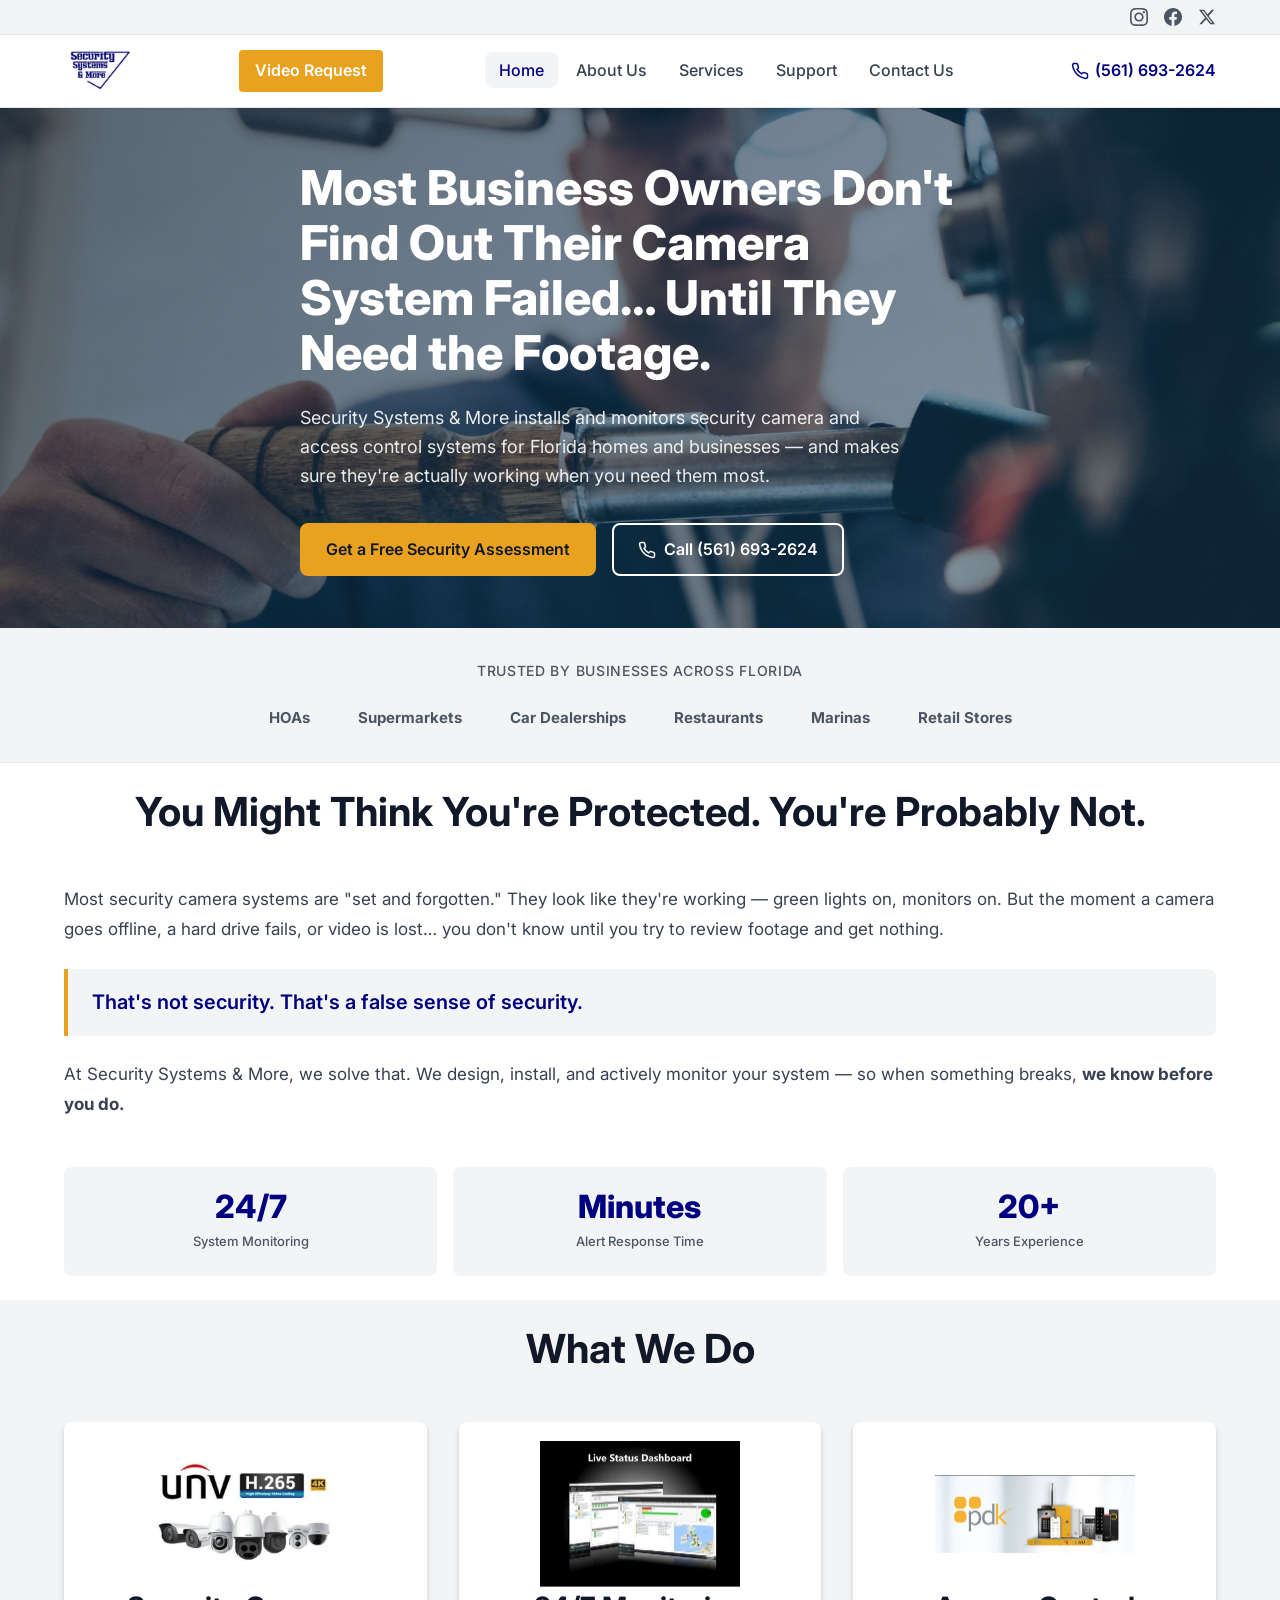
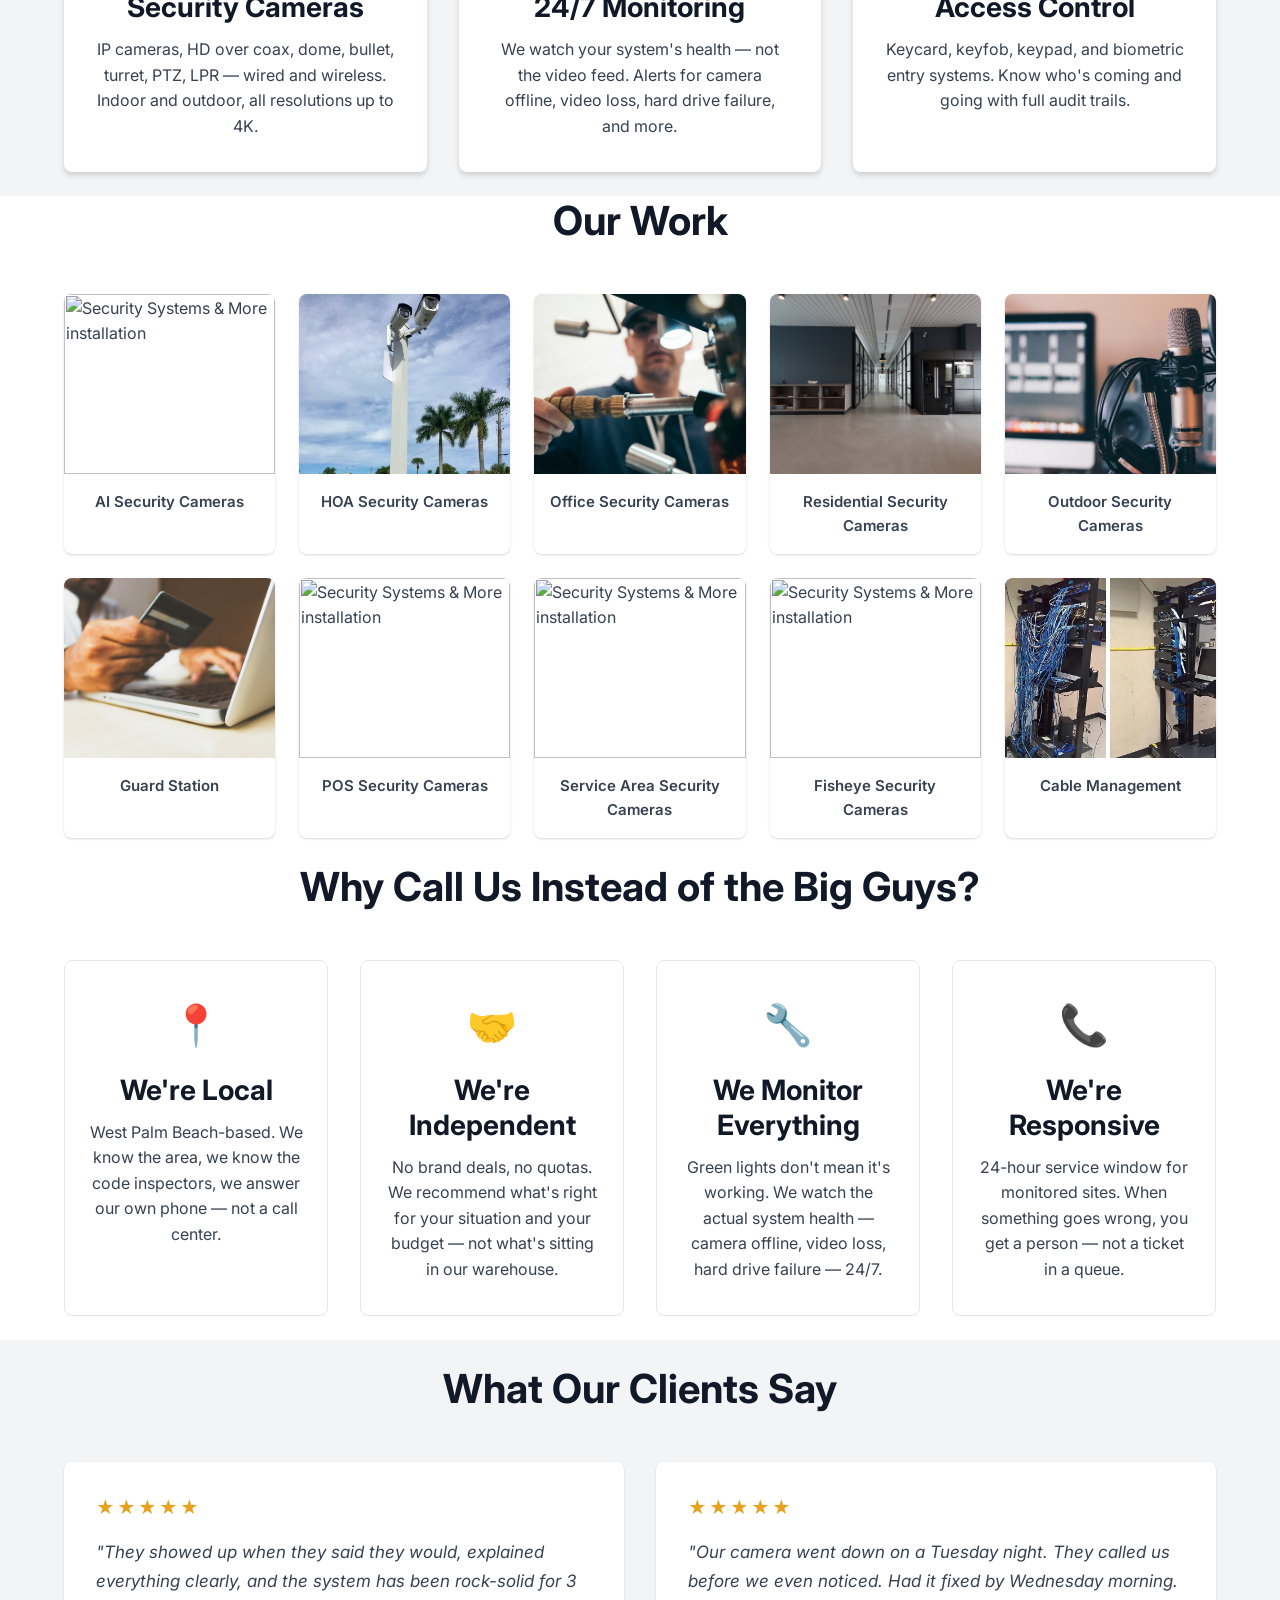
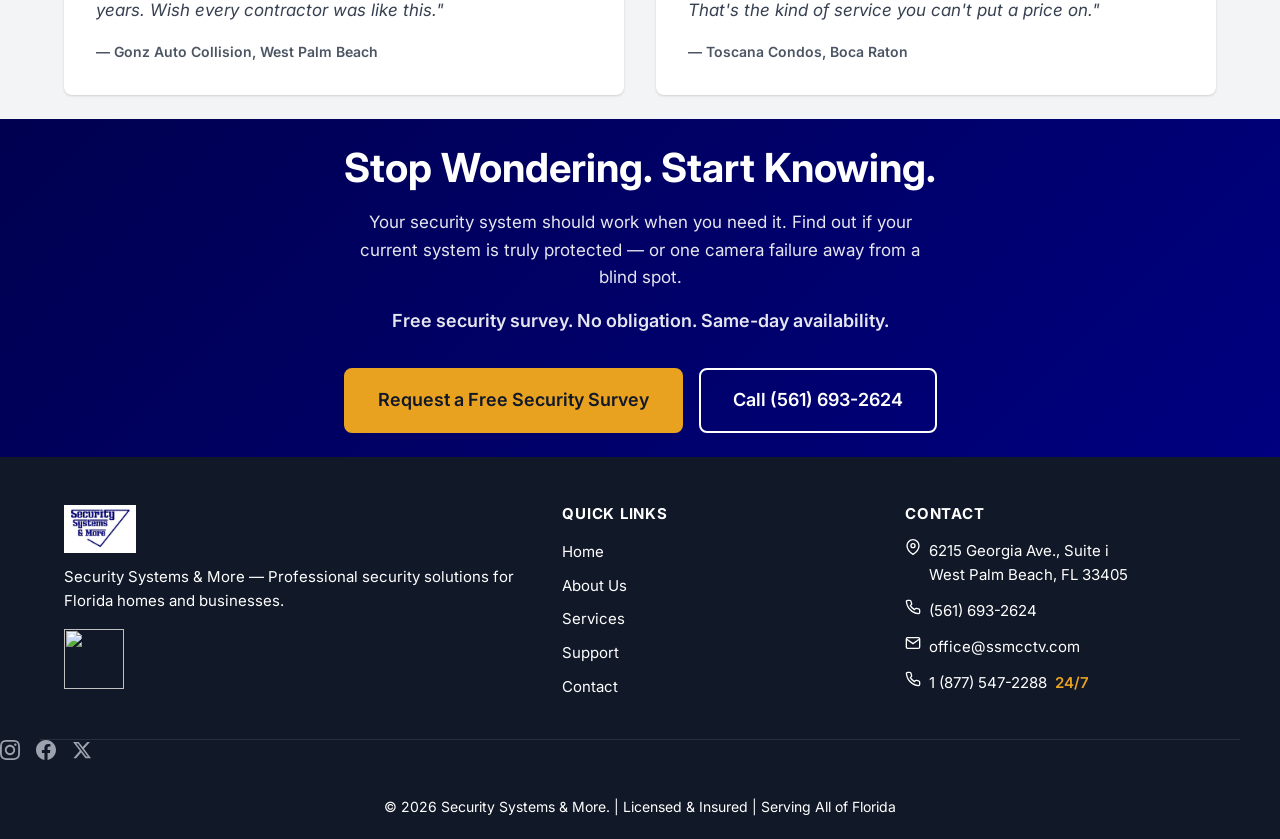
==== commit bed8f082: "Update index.html" ====
--- a/index.html
+++ b/index.html
@@ -8,10 +8,10 @@
   <meta property="og:title" content="Security Systems & More | Florida Security Cameras & CCTV Monitoring">
   <meta property="og:description" content="Professional CCTV monitoring, security camera installation, and access control systems for Florida homes and businesses. 24/7 monitoring alerts you before you're exposed.">
   <meta property="og:type" content="website">
-  <meta property="og:url" content="https://securitysystemsandmore.com/">
-  <meta property="og:image" content="https://securitysystemsandmore.com/og-image.png">
+  <meta property="og:url" content="https://ssmcctv.com/">
+  <meta property="og:image" content="https://ssmcctv.com/og-image.png">
   <meta property="og:site_name" content="Security Systems & More">
-  <title>Security Systems & More | Florida Security Cameras & CCTV Monitoring</title>
+  <title>Security Systems & More  | Florida Security Cameras & CCTV Monitoring</title>
   <link rel="canonical" href="https://securitysystemsandmore.com/">
   <meta property="og:title" content="Security Systems & More | Florida Security Cameras & CCTV Monitoring">
   <meta property="og:description" content="Professional security camera and access control systems for Florida homes and businesses. 24/7 monitoring that actually watches your system.">
@@ -204,6 +204,18 @@
             <div class="gallery-caption">AI Security Cameras</div>
           </div>
 <div class="gallery-item">
+            <img src="gallery-cam5.jpg" alt="Security Systems & More client installation" loading="lazy">
+            <div class="gallery-caption">HOA Security Cameras</div>
+          </div>
+<div class="gallery-item">
+            <img src="gallery-cam4.jpg" alt="Security camera outdoor installation" loading="lazy">
+            <div class="gallery-caption">Office Security Cameras</div>
+          </div>
+<div class="gallery-item">
+            <img src="gallery-cam3.jpg" alt="Surveillance camera close-up" loading="lazy">
+            <div class="gallery-caption">Residential Security Cameras</div>
+          </div>
+<div class="gallery-item">
             <img src="gallery-cam1.jpg" alt="Security camera mounted on building exterior" loading="lazy">
             <div class="gallery-caption">Outdoor Security Cameras</div>
           </div>
@@ -212,36 +224,24 @@
             <div class="gallery-caption">Guard Station</div>
           </div>
 <div class="gallery-item">
-            <img src="gallery-cam3.jpg" alt="Surveillance camera close-up" loading="lazy">
-            <div class="gallery-caption">Residential Security Cameras</div>
-          </div>
-<div class="gallery-item">
-            <img src="gallery-cam4.jpg" alt="Security camera outdoor installation" loading="lazy">
-            <div class="gallery-caption">Office Security Cameras</div>
-          </div>
-<div class="gallery-item">
-            <img src="gallery-cam5.jpg" alt="Security Systems & More client installation" loading="lazy">
-            <div class="gallery-caption">HOA Security Cameras</div>
+            <img src="gallery-cam8.jpg" alt="Security Systems & More installation" loading="lazy">
+            <div class="gallery-caption">POS Security Cameras</div>
+          </div>
+<div class="gallery-item">
+            <img src="gallery-cam9.jpg" alt="Security Systems & More installation" loading="lazy">
+            <div class="gallery-caption">Service Area Security Cameras</div>
+          </div>
+<div class="gallery-item">
+            <img src="gallery-cam10.jpg" alt="Security Systems & More installation" loading="lazy">
+            <div class="gallery-caption">Fisheye Security Cameras</div>
           </div>
 <div class="gallery-item">
             <img src="gallery-cam6.jpg" alt="Security Systems & More installation" loading="lazy">
             <div class="gallery-caption">Cable Management</div>
           </div>
-<div class="gallery-item">
-            <img src="gallery-cam8.jpg" alt="Security Systems & More installation" loading="lazy">
-            <div class="gallery-caption">POS Security Cameras</div>
-          </div>
-<div class="gallery-item">
-            <img src="gallery-cam9.jpg" alt="Security Systems & More installation" loading="lazy">
-            <div class="gallery-caption">Service Area Security Cameras</div>
-          </div>
-<div class="gallery-item">
-            <img src="gallery-cam10.jpg" alt="Security Systems & More installation" loading="lazy">
-            <div class="gallery-caption">Fisheye Security Cameras</div>
-          </div>
-          </div>
           </div>
         </section>
+
 
     <!-- Differentiators -->
     <section class="diff-section">
